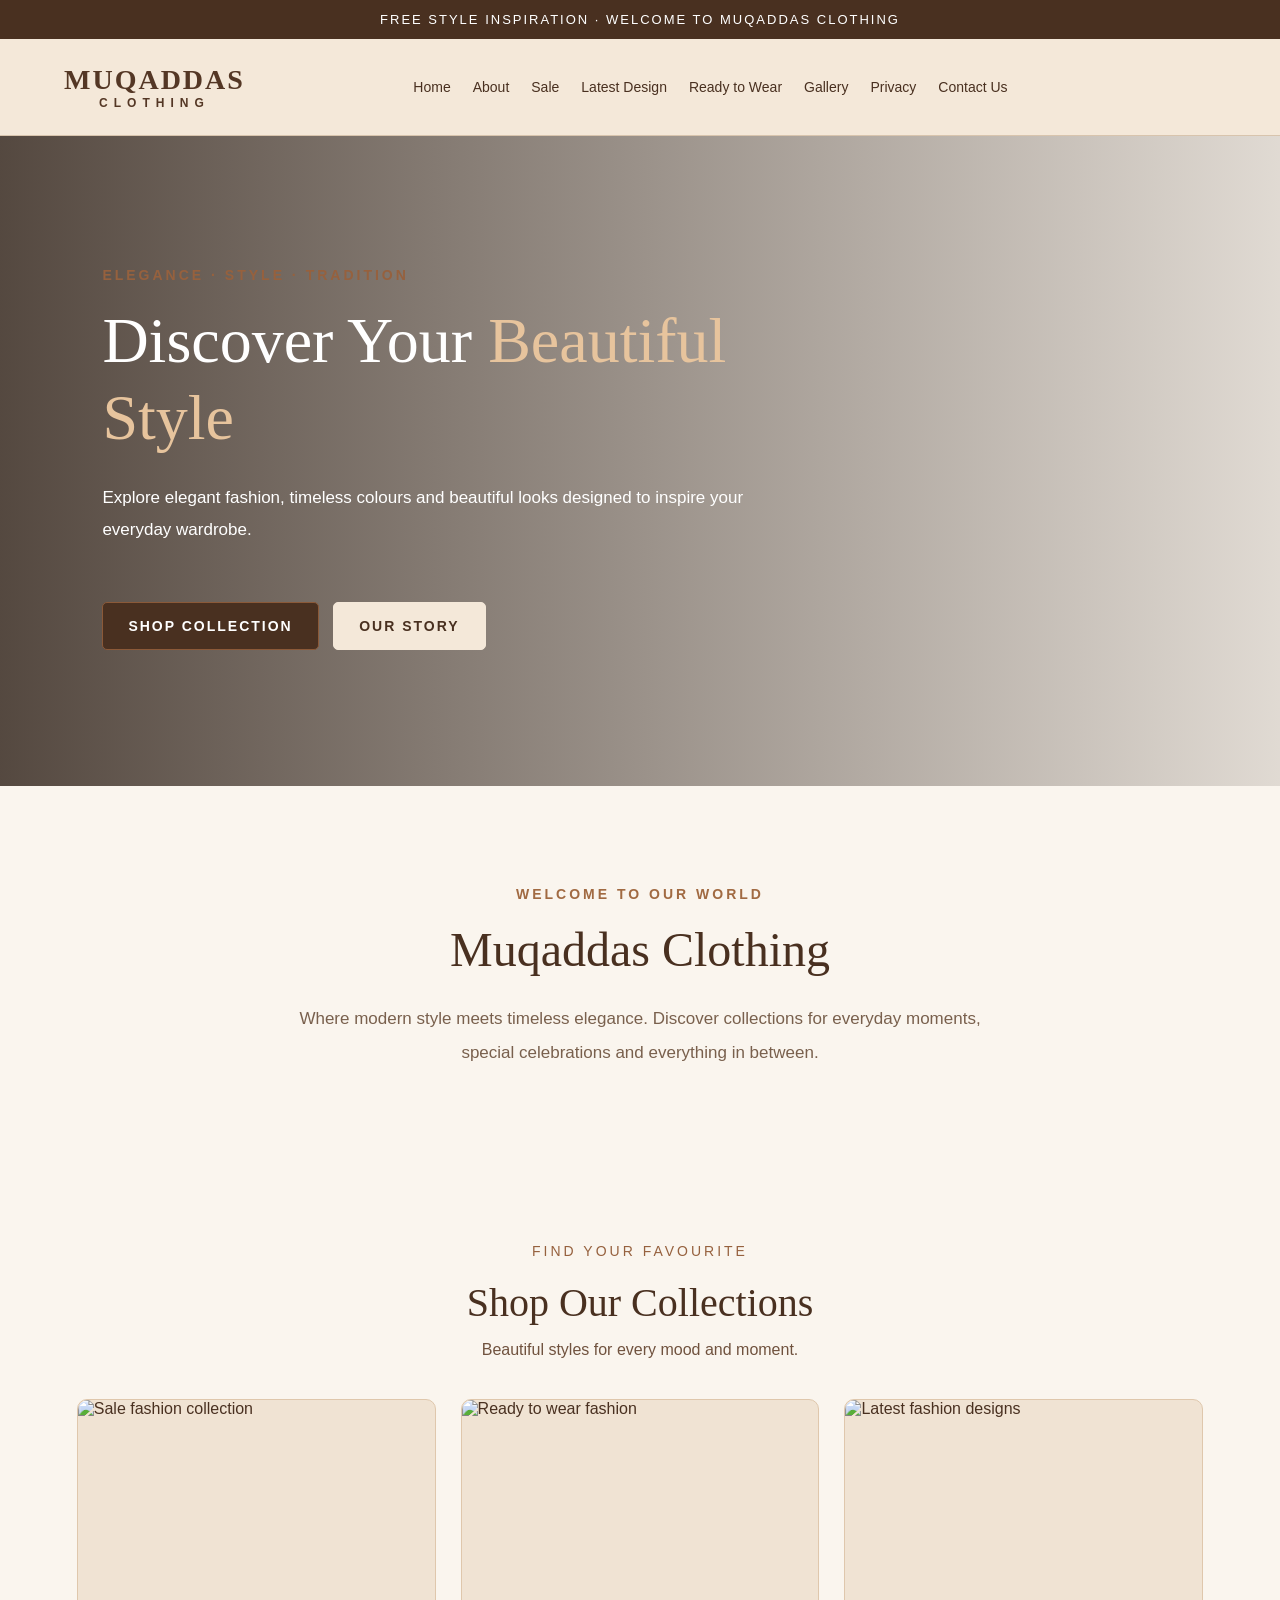
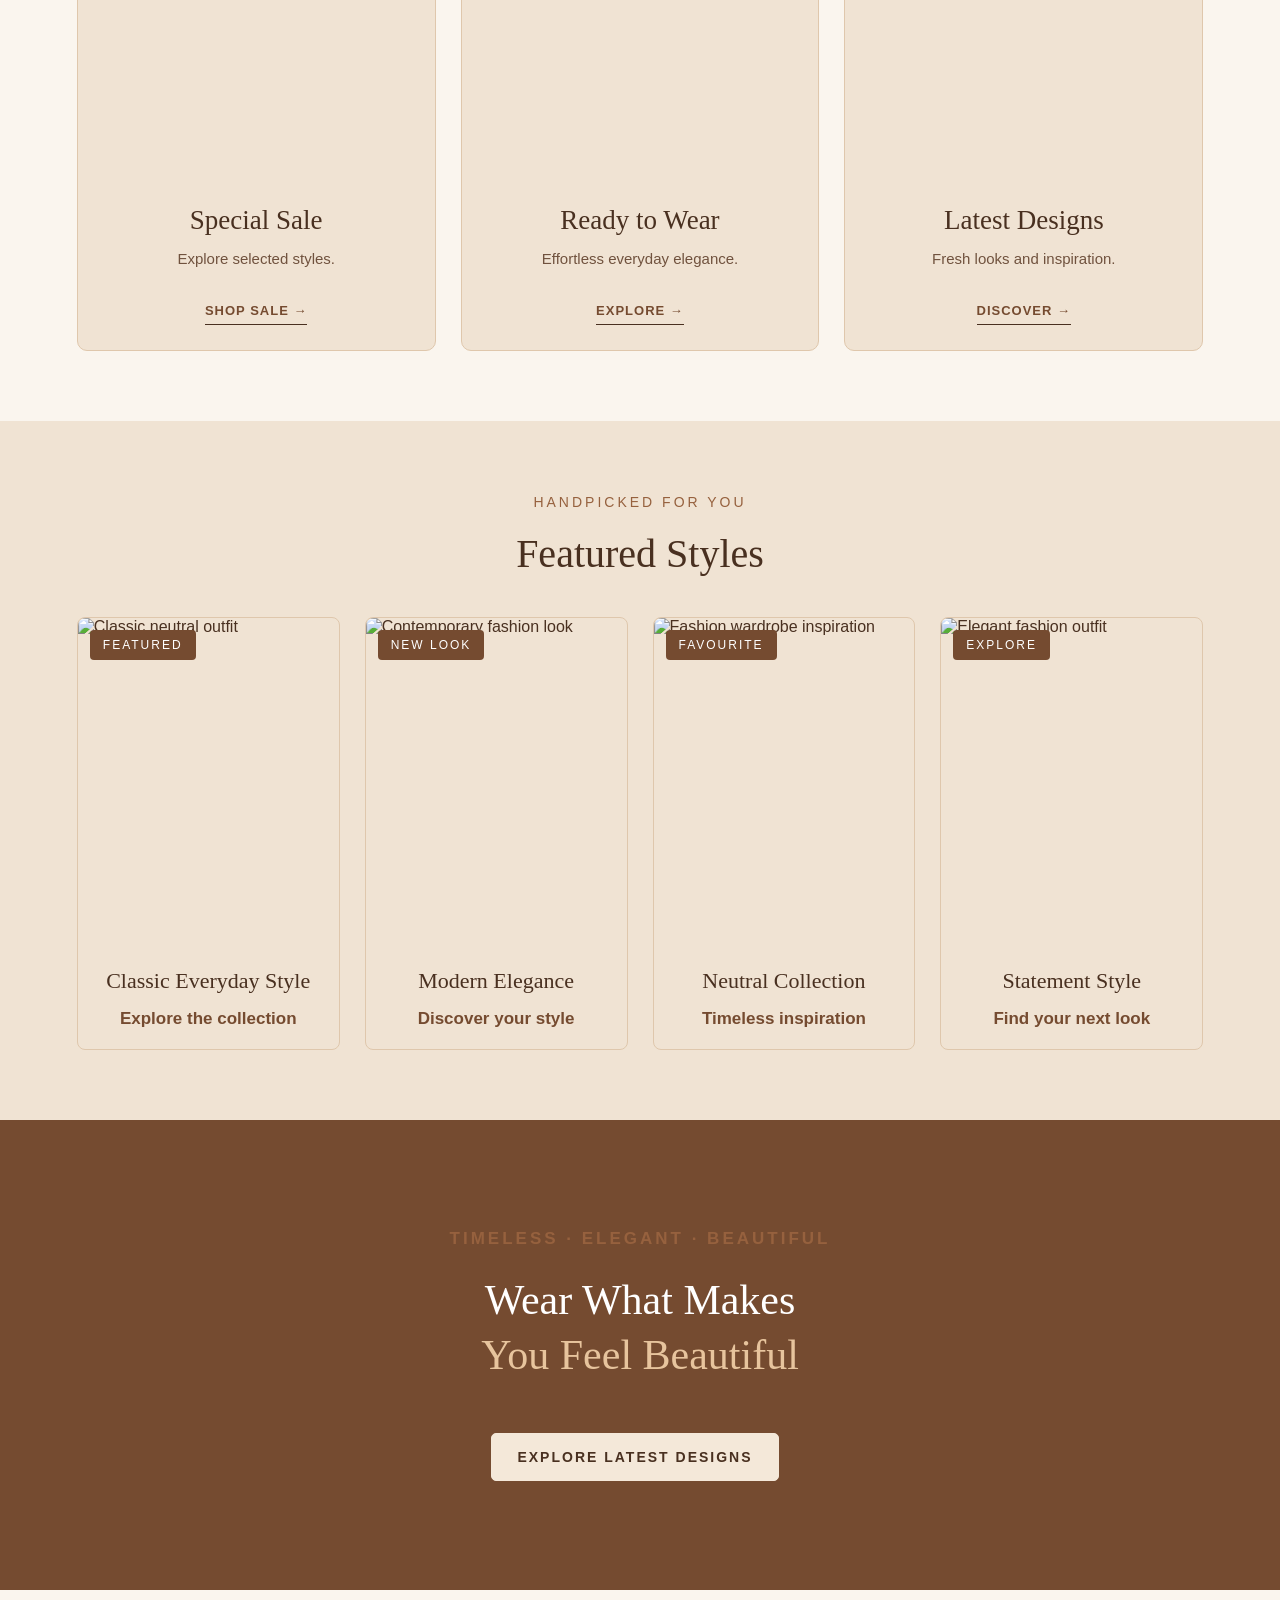
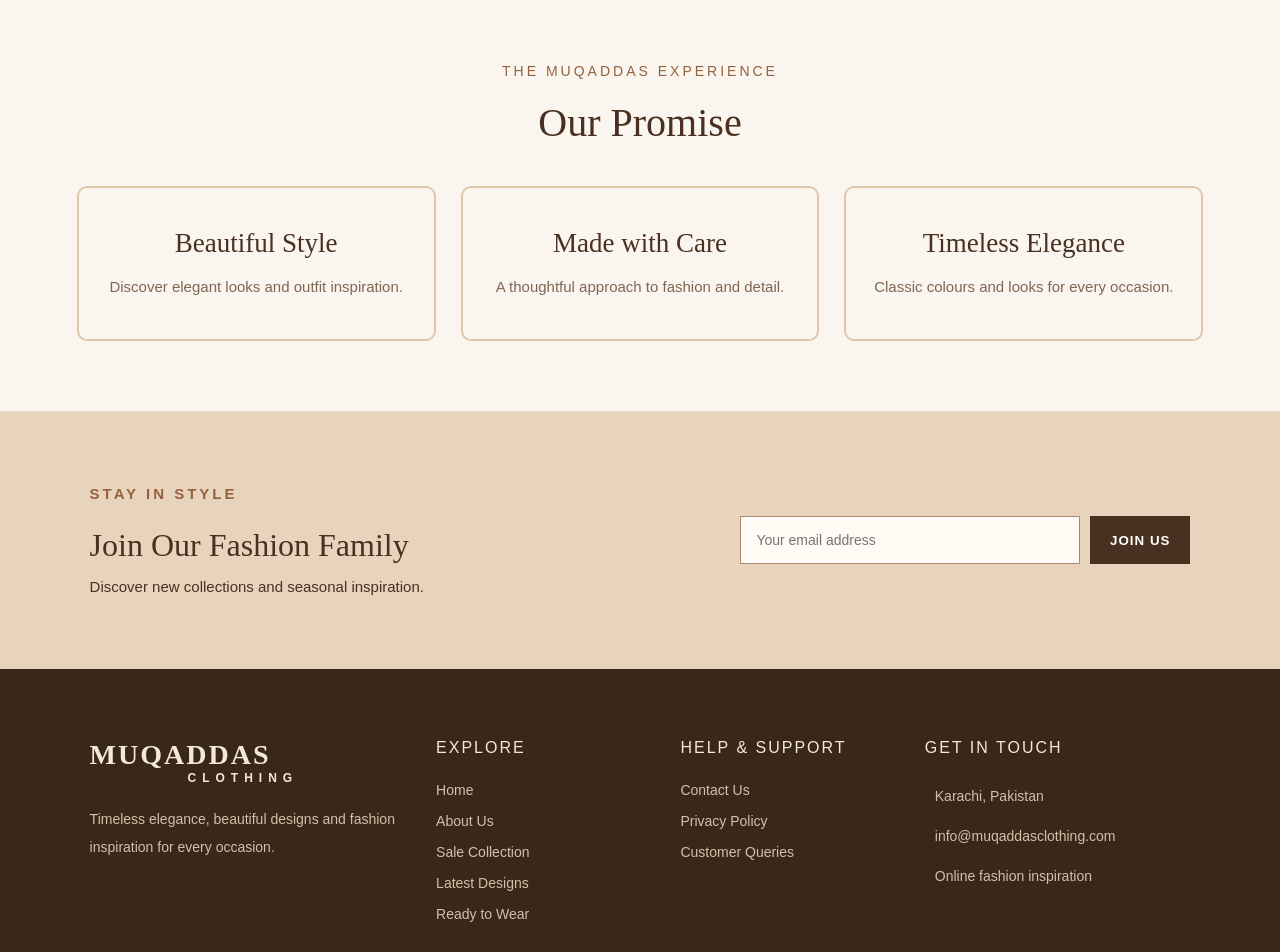
==== index.html @ f0108f7b "Add files via upload" ====
<!DOCTYPE html>
<html lang="en">

<head>
    <meta charset="UTF-8">
    <meta name="viewport" content="width=device-width, initial-scale=1.0">

    <title>Muqaddas Clothing | Home</title>
    <link rel="stylesheet" href="style.css">


</head>

<body>

    <!-- ANNOUNCEMENT -->

    <div class="announcement">
        FREE STYLE INSPIRATION · WELCOME TO MUQADDAS CLOTHING
    </div>


    <!-- HEADER -->

    <header>

        <div class="logo">
            <a href="index.html">
                MUQADDAS
                <span>CLOTHING</span>
            </a>
        </div>

        <nav>
            <ul>
                <li><a href="index.html">Home</a></li>
                <li><a href="about.html">About</a></li>
                <li><a href="sale.html">Sale</a></li>
                <li><a href="latest-design.html">Latest Design</a></li>
                <li><a href="ready-to-wear.html">Ready to Wear</a></li>
                <li><a href="gallery.html">Gallery</a></li>
                <li><a href="privacy.html">Privacy</a></li>
                <li><a href="contact.html">Contact Us</a></li>
            </ul>
        </nav>

        <div class="header-icons">

            <a href="latest-design.html" aria-label="Latest designs">
                <i class="fa-solid fa-magnifying-glass"></i>
            </a>

            <a href="sale.html" aria-label="Sale">
                <i class="fa-regular fa-heart"></i>
            </a>

            <a href="ready-to-wear.html" aria-label="Shop">
                <i class="fa-solid fa-bag-shopping"></i>
            </a>

        </div>

    </header>


    <!-- HERO SECTION -->

    <section class="hero">

        <div class="hero-content">

            <p class="eyebrow">
                ELEGANCE · STYLE · TRADITION
            </p>

            <h1>
                Discover Your
                <span>Beautiful Style</span>
            </h1>

            <p>
                Explore elegant fashion, timeless colours and
                beautiful looks designed to inspire your
                everyday wardrobe.
            </p>

            <a href="ready-to-wear.html" class="btn">
                SHOP COLLECTION
            </a>

            <a href="about.html" class="btn btn-light">
                OUR STORY
            </a>

        </div>

    </section>


    <!-- INTRODUCTION -->

    <section class="intro">

        <p class="eyebrow">
            WELCOME TO OUR WORLD
        </p>

        <h2>Muqaddas Clothing</h2>

        <p>
            Where modern style meets timeless elegance.
            Discover collections for everyday moments,
            special celebrations and everything in between.
        </p>

    </section>


    <!-- COLLECTIONS -->

    <section class="section">

        <div class="section-title">

            <p>FIND YOUR FAVOURITE</p>

            <h2>Shop Our Collections</h2>

            <span>
                Beautiful styles for every mood and moment.
            </span>

        </div>

        <div class="category-grid">

            <!-- SALE -->

            <div class="category-card">

                <img src="https://images.unsplash.com/photo-1483985988355-763728e1935b?auto=format&fit=crop&w=900&q=85"
                    alt="Sale fashion collection">

                <div class="category-info">

                    <h3>Special Sale</h3>

                    <p>Explore selected styles.</p>

                    <a href="sale.html">
                        SHOP SALE →
                    </a>

                </div>

            </div>


            <!-- READY TO WEAR -->

            <div class="category-card">

                <img src="https://images.unsplash.com/photo-1496747611176-843222e1e57c?auto=format&fit=crop&w=900&q=85"
                    alt="Ready to wear fashion">

                <div class="category-info">

                    <h3>Ready to Wear</h3>

                    <p>Effortless everyday elegance.</p>

                    <a href="ready-to-wear.html">
                        EXPLORE →
                    </a>

                </div>

            </div>


            <!-- LATEST DESIGNS -->

            <div class="category-card">

                <img src="https://images.unsplash.com/photo-1539109136881-3be0616acf4b?auto=format&fit=crop&w=900&q=85"
                    alt="Latest fashion designs">

                <div class="category-info">

                    <h3>Latest Designs</h3>

                    <p>Fresh looks and inspiration.</p>

                    <a href="latest-design.html">
                        DISCOVER →
                    </a>

                </div>

            </div>

        </div>

    </section>


    <!-- FEATURED STYLES -->

    <section class="section featured">

        <div class="section-title">

            <p>HANDPICKED FOR YOU</p>

            <h2>Featured Styles</h2>

        </div>

        <div class="products">

            <!-- PRODUCT 1 -->

            <div class="product-card">

                <div class="product-image">

                    <span class="badge">FEATURED</span>

                    <img src="https://images.unsplash.com/photo-1594633312681-425c7b97ccd1?auto=format&fit=crop&w=800&q=85"
                        alt="Classic neutral outfit">

                </div>

                <div class="product-info">

                    <h3>Classic Everyday Style</h3>

                    <p>Explore the collection</p>

                </div>

            </div>


            <!-- PRODUCT 2 -->

            <div class="product-card">

                <div class="product-image">

                    <span class="badge">NEW LOOK</span>

                    <img src="https://images.unsplash.com/photo-1485968579580-b6d095142e6e?auto=format&fit=crop&w=800&q=85"
                        alt="Contemporary fashion look">

                </div>

                <div class="product-info">

                    <h3>Modern Elegance</h3>

                    <p>Discover your style</p>

                </div>

            </div>


            <!-- PRODUCT 3 -->

            <div class="product-card">

                <div class="product-image">

                    <span class="badge">FAVOURITE</span>

                    <img src="https://images.unsplash.com/photo-1490481651871-ab68de25d43d?auto=format&fit=crop&w=800&q=85"
                        alt="Fashion wardrobe inspiration">

                </div>

                <div class="product-info">

                    <h3>Neutral Collection</h3>

                    <p>Timeless inspiration</p>

                </div>

            </div>


            <!-- PRODUCT 4 -->

            <div class="product-card">

                <div class="product-image">

                    <span class="badge">EXPLORE</span>

                    <img src="https://images.unsplash.com/photo-1509631179647-0177331693ae?auto=format&fit=crop&w=800&q=85"
                        alt="Elegant fashion outfit">

                </div>

                <div class="product-info">

                    <h3>Statement Style</h3>

                    <p>Find your next look</p>

                </div>

            </div>

        </div>

    </section>


    <!-- FASHION BANNER -->

    <section class="banner">

        <div>

            <p class="eyebrow">
                TIMELESS · ELEGANT · BEAUTIFUL
            </p>

            <h2>
                Wear What Makes
                <br>
                <span>You Feel Beautiful</span>
            </h2>

            <a href="latest-design.html" class="btn btn-light">
                EXPLORE LATEST DESIGNS
            </a>

        </div>

    </section>


    <!-- OUR PROMISE -->

    <section class="section">

        <div class="section-title">

            <p>THE MUQADDAS EXPERIENCE</p>

            <h2>Our Promise</h2>

        </div>

        <div class="values">

            <div class="value-card">

                <i class="fa-solid fa-shirt"></i>

                <h3>Beautiful Style</h3>

                <p>
                    Discover elegant looks and outfit inspiration.
                </p>

            </div>

            <div class="value-card">

                <i class="fa-solid fa-heart"></i>

                <h3>Made with Care</h3>

                <p>
                    A thoughtful approach to fashion and detail.
                </p>

            </div>

            <div class="value-card">

                <i class="fa-solid fa-gem"></i>

                <h3>Timeless Elegance</h3>

                <p>
                    Classic colours and looks for every occasion.
                </p>

            </div>

        </div>

    </section>


    <!-- NEWSLETTER -->

    <section class="newsletter">

        <div>

            <p class="eyebrow">STAY IN STYLE</p>

            <h2>Join Our Fashion Family</h2>

            <p>
                Discover new collections and seasonal inspiration.
            </p>

        </div>

        <form action="contact.html" method="get">

            <input type="email" name="email" placeholder="Your email address" aria-label="Your email address" required>

            <button type="submit">
                JOIN US
            </button>

        </form>

    </section>


    <!-- FOOTER -->

    <footer>

        <div class="footer-grid">

            <!-- BRAND INFORMATION -->

            <div>

                <div class="logo">

                    <a href="index.html">
                        MUQADDAS
                        <span>CLOTHING</span>
                    </a>

                </div>

                <p style="margin-top:20px;">

                    Timeless elegance, beautiful designs
                    and fashion inspiration for every occasion.

                </p>

                <div class="social-icons">

                    <a href="https://www.instagram.com/" aria-label="Instagram">

                        <i class="fa-brands fa-instagram"></i>

                    </a>

                    <a href="https://www.facebook.com/" aria-label="Facebook">

                        <i class="fa-brands fa-facebook-f"></i>

                    </a>

                    <a href="https://www.pinterest.com/" aria-label="Pinterest">

                        <i class="fa-brands fa-pinterest-p"></i>

                    </a>

                </div>

            </div>


            <!-- EXPLORE -->

            <div>

                <h3>EXPLORE</h3>

                <div class="footer-links">

                    <a href="index.html">Home</a>

                    <a href="about.html">About Us</a>

                    <a href="sale.html">Sale Collection</a>

                    <a href="latest-design.html">Latest Designs</a>

                    <a href="ready-to-wear.html">Ready to Wear</a>

                </div>

            </div>


            <!-- HELP -->

            <div>

                <h3>HELP & SUPPORT</h3>

                <div class="footer-links">

                    <a href="contact.html">Contact Us</a>

                    <a href="privacy.html">Privacy Policy</a>

                    <a href="contact.html">Customer Queries</a>

                </div>

            </div>


            <!-- CONTACT INFORMATION -->

            <div>

                <h3>GET IN TOUCH</h3>

                <p>
                    <i class="fa-solid fa-location-dot"></i>
                    Karachi, Pakistan
                </p>

                <p>
                    <i class="fa-solid fa-envelope"></i>
                    info@muqaddasclothing.com
                </p>

                <p>
                    <i class="fa-solid fa-clock"></i>
                    Online fashion inspiration
                </p>

            </div>

        </div>


    </footer>

</body>

</html>
---- style.css ----
* {
            margin: 0;
            padding: 0;
            box-sizing: border-box;
        }

        html {
            scroll-behavior: smooth;
        }

        body {
            font-family: 'Poppins', sans-serif;
            background-color: #faf5ee;
            color: #493020;
        }

        h1, h2, h3 {
            font-family: 'Playfair Display', serif;
        }

        a {
            text-decoration: none;
            color: inherit;
            transition: all 0.4s ease;
        }

        img {
            width: 100%;
            display: block;
        }

        /* =========================
           ANNOUNCEMENT BAR
        ========================= */

        .announcement {
            background-color: #493020;
            color: #fff4e8;
            text-align: center;
            padding: 12px;
            font-size: 13px;
            letter-spacing: 3px;
            animation: fadeIn 1.5s ease;
        }

        /* =========================
           HEADER
        ========================= */

        header {
            background-color: #f4e8d9;
            display: flex;
            justify-content: space-between;
            align-items: center;
            padding: 25px 5%;
            gap: 25px;
            border-bottom: 1px solid #d8c4ad;
        }

        .logo a {
            font-family: 'Playfair Display', serif;
            font-size: 28px;
            font-weight: 700;
            letter-spacing: 2px;
            color: #543725;
        }

        .logo span {
            display: block;
            font-family: 'Poppins', sans-serif;
            font-size: 12px;
            letter-spacing: 6px;
            text-align: center;
        }

        nav ul {
            display: flex;
            justify-content: center;
            align-items: center;
            gap: 22px;
            list-style: none;
            flex-wrap: wrap;
        }

        nav ul li a {
            font-size: 14px;
            font-weight: 500;
            position: relative;
            padding-bottom: 7px;
        }

        nav ul li a:hover {
            color: #b77b4b;
        }

        /* NAVBAR UNDERLINE HOVER */

        nav ul li a::after {
            content: "";
            position: absolute;
            width: 0;
            height: 2px;
            background: #a16a42;
            bottom: 0;
            left: 0;
            transition: width 0.4s ease;
        }

        nav ul li a:hover::after {
            width: 100%;
        }

        .header-icons {
            display: flex;
            gap: 20px;
            font-size: 21px;
        }

        .header-icons a:hover {
            color: #b77b4b;
            transform: translateY(-4px);
        }

        /* =========================
           HERO SECTION
        ========================= */

        .hero {
            min-height: 650px;

            background:
                linear-gradient(
                    90deg,
                    rgba(38, 24, 15, 0.78),
                    rgba(38, 24, 15, 0.12)
                ),
                url("https://images.unsplash.com/photo-1496747611176-843222e1e57c?auto=format&fit=crop&w=1800&q=90");

            background-size: cover;
            background-position: center;

            display: flex;
            align-items: center;
            padding: 80px 8%;
            color: white;
        }

        .hero-content {
            max-width: 680px;
            animation: slideUp 1.3s ease;
        }

        .eyebrow {
            letter-spacing: 4px;
            font-size: 13px;
            font-weight: 600;
            margin-bottom: 20px;
        }

        .hero h1 {
            font-size: clamp(42px, 5vw, 72px);
            line-height: 1.2;
            margin-bottom: 25px;
        }

        .hero h1 span {
            color: #e7c49d;
        }

        .hero-content > p:not(.eyebrow) {
            font-size: 17px;
            line-height: 1.9;
            margin-bottom: 35px;
        }

        /* =========================
           BUTTONS
        ========================= */

        .btn {
            display: inline-block;
            padding: 15px 30px;
            background: #8b5938;
            color: white;
            font-size: 13px;
            font-weight: 600;
            letter-spacing: 2px;
            margin: 5px 10px 5px 0;
            border: 1px solid #8b5938;
            transition: all 0.4s ease;
        }

        .btn:hover {
            background: #543725;
            border-color: #543725;
            transform: translateY(-5px);
            box-shadow: 0 8px 20px rgba(0,0,0,0.2);
        }

        .btn-light {
            background: #f4e8d9;
            color: #493020;
            border-color: #f4e8d9;
        }

        .btn-light:hover {
            background: white;
            color: #493020;
            border-color: white;
        }

        /* =========================
           INTRO SECTION
        ========================= */

        .intro {
            text-align: center;
            padding: 100px 20px;
            background: #faf5ee;
        }

        .intro .eyebrow {
            color: #a16a42;
        }

        .intro h2 {
            font-size: 48px;
            margin-bottom: 25px;
        }

        .intro > p:last-child {
            max-width: 720px;
            margin: auto;
            font-size: 17px;
            line-height: 2;
            color: #79604d;
        }

        /* =========================
           COMMON SECTIONS
        ========================= */

        .section {
            padding: 90px 7%;
        }

        .section-title {
            text-align: center;
            margin-bottom: 50px;
        }

        .section-title > p {
            font-size: 13px;
            letter-spacing: 4px;
            color: #a16a42;
            margin-bottom: 15px;
        }

        .section-title h2 {
            font-size: 46px;
            margin-bottom: 15px;
        }

        .section-title span {
            color: #806653;
            font-size: 16px;
        }

        /* =========================
           CATEGORY GRID
        ========================= */

        .category-grid {
            display: grid;
            grid-template-columns: repeat(3, 1fr);
            gap: 30px;
        }

        .category-card {
            background: #f0e3d3;
            transition: all 0.4s ease;
        }

        .category-card:hover {
            transform: translateY(-10px);
            box-shadow: 0 15px 30px rgba(73,48,32,0.15);
        }

        .category-card img {
            height: 390px;
            object-fit: cover;
            transition: all 0.5s ease;
        }

        .category-card:hover img {
            filter: brightness(0.85);
        }

        .category-info {
            text-align: center;
            padding: 30px 15px;
        }

        .category-info h3 {
            font-size: 29px;
            margin-bottom: 10px;
        }

        .category-info p {
            font-size: 15px;
            color: #806653;
            margin-bottom: 20px;
        }

        .category-info a {
            font-size: 13px;
            font-weight: 600;
            letter-spacing: 2px;
            border-bottom: 1px solid #493020;
            padding-bottom: 6px;
        }

        .category-info a:hover {
            color: #b77b4b;
            letter-spacing: 3px;
        }

        /* =========================
           FEATURED PRODUCTS
        ========================= */

        .featured {
            background-color: #f0e3d3;
        }

        .products {
            display: grid;
            grid-template-columns: repeat(4, 1fr);
            gap: 25px;
        }

        .product-card {
            background: #fffaf4;
            transition: all 0.4s ease;
        }

        .product-card:hover {
            transform: translateY(-8px);
            box-shadow: 0 12px 25px rgba(73,48,32,0.14);
        }

        .product-image {
            position: relative;
            overflow: hidden;
        }

        .product-image img {
            height: 350px;
            object-fit: cover;
            transition: transform 0.6s ease;
        }

        .product-card:hover img {
            transform: scale(1.08);
        }

        .badge {
            position: absolute;
            top: 15px;
            left: 15px;
            background: #543725;
            color: white;
            padding: 8px 13px;
            font-size: 10px;
            letter-spacing: 2px;
            z-index: 1;
        }

        .product-info {
            padding: 25px 15px;
            text-align: center;
        }

        .product-info h3 {
            font-size: 22px;
            margin-bottom: 10px;
        }

        .product-info p {
            color: #94745d;
            font-size: 14px;
        }

        /* =========================
           FASHION BANNER
        ========================= */

        .banner {
            min-height: 470px;

            background:
                linear-gradient(
                    rgba(40,25,15,0.55),
                    rgba(40,25,15,0.55)
                ),
                url("https://images.unsplash.com/photo-1483985988355-763728e1935b?auto=format&fit=crop&w=1800&q=85");

            background-position: center;
            background-size: cover;
            background-attachment: fixed;

            display: flex;
            justify-content: center;
            align-items: center;
            text-align: center;
            color: white;
            padding: 60px 20px;
        }

        .banner h2 {
            font-size: clamp(36px, 5vw, 58px);
            line-height: 1.3;
            margin-bottom: 30px;
        }

        .banner h2 span {
            color: #e7c49d;
        }

        /* =========================
           OUR PROMISE
        ========================= */

        .values {
            display: grid;
            grid-template-columns: repeat(3, 1fr);
            gap: 30px;
        }

        .value-card {
            text-align: center;
            background: #f4e8d9;
            padding: 50px 25px;
            border: 1px solid #e5d3bd;
            transition: all 0.4s ease;
        }

        .value-card:hover {
            background: #e8d4bc;
            transform: translateY(-8px);
        }

        .value-card i {
            font-size: 38px;
            color: #96613e;
            margin-bottom: 25px;
            transition: transform 0.4s ease;
        }

        .value-card:hover i {
            transform: scale(1.2);
        }

        .value-card h3 {
            font-size: 26px;
            margin-bottom: 15px;
        }

        .value-card p {
            font-size: 15px;
            color: #806653;
            line-height: 1.8;
        }

        /* =========================
           NEWSLETTER
        ========================= */

        .newsletter {
            background: #e8d4bc;
            padding: 70px 7%;

            display: flex;
            justify-content: space-between;
            align-items: center;
            gap: 40px;
        }

        .newsletter h2 {
            font-size: 39px;
            margin-bottom: 12px;
        }

        .newsletter p {
            font-size: 15px;
            line-height: 1.8;
        }

        .newsletter form {
            display: flex;
            width: 450px;
            max-width: 100%;
        }

        .newsletter input {
            flex: 1;
            min-width: 0;
            padding: 17px;
            border: 1px solid #c9ad91;
            outline: none;
            font-family: 'Poppins', sans-serif;
            font-size: 14px;
        }

        .newsletter input:focus {
            border-color: #8b5938;
        }

        .newsletter button {
            background: #543725;
            color: white;
            border: none;
            padding: 17px 25px;
            cursor: pointer;
            font-family: 'Poppins', sans-serif;
            font-weight: 600;
            letter-spacing: 1px;
            transition: all 0.4s ease;
        }

        .newsletter button:hover {
            background: #a16a42;
        }

        /* =========================
           FOOTER
        ========================= */

        footer {
            background: #392719;
            color: #f4e8d9;
            padding: 70px 7% 30px;
        }

        .footer-grid {
            display: grid;
            grid-template-columns: 1.5fr 1fr 1fr 1.3fr;
            gap: 40px;
        }

        footer .logo a {
            color: #f4e8d9;
        }

        footer h3 {
            font-family: 'Poppins', sans-serif;
            font-size: 16px;
            letter-spacing: 2px;
            margin-bottom: 25px;
        }

        footer p {
            color: #d4bfa9;
            font-size: 14px;
            line-height: 2;
            margin-bottom: 12px;
        }

        .footer-links {
            display: flex;
            flex-direction: column;
            gap: 15px;
        }

        .footer-links a {
            font-size: 14px;
            color: #d4bfa9;
        }

        .footer-links a:hover {
            color: white;
            padding-left: 7px;
        }

        .social-icons {
            display: flex;
            gap: 20px;
            margin-top: 25px;
        }

        .social-icons a {
            font-size: 23px;
        }

        .social-icons a:hover {
            color: #d6a87e;
            transform: translateY(-5px);
        }

        footer p i {
            margin-right: 10px;
            color: #d6a87e;
        }

        .copyright {
            text-align: center;
            border-top: 1px solid #6c503b;
            margin-top: 60px;
            padding-top: 25px;
            font-size: 13px;
            color: #d4bfa9;
            letter-spacing: 1px;
        }

        /* =========================
           ANIMATIONS
        ========================= */

        @keyframes fadeIn {
            from {
                opacity: 0;
            }

            to {
                opacity: 1;
            }
        }

        @keyframes slideUp {
            from {
                opacity: 0;
                transform: translateY(50px);
            }

            to {
                opacity: 1;
                transform: translateY(0);
            }
        }

        .intro {
            animation: fadeIn 1.5s ease;
        }

        .hero-content {
            animation: slideUp 1.3s ease;
        }

        /* =========================
           RESPONSIVE DESIGN
        ========================= */

        /* TABLET */

        @media (max-width: 1100px) {

            header {
                flex-direction: column;
                text-align: center;
            }

            nav ul {
                gap: 17px;
            }

            .category-grid {
                grid-template-columns: repeat(2, 1fr);
            }

            .products {
                grid-template-columns: repeat(2, 1fr);
            }

            .footer-grid {
                grid-template-columns: repeat(2, 1fr);
            }

            .newsletter {
                flex-direction: column;
                text-align: center;
            }

            .newsletter form {
                width: 100%;
                max-width: 550px;
            }

        }

        /* MOBILE */

        @media (max-width: 600px) {

            .announcement {
                font-size: 10px;
                letter-spacing: 1px;
            }

            header {
                padding: 20px 4%;
            }

            .logo a {
                font-size: 25px;
            }

            nav ul {
                gap: 12px;
            }

            nav ul li a {
                font-size: 12px;
            }

            .header-icons {
                font-size: 22px;
                gap: 25px;
            }

            .hero {
                min-height: 560px;
                padding: 60px 6%;
                background-position: center;
            }

            .hero h1 {
                font-size: 43px;
            }

            .hero-content > p:not(.eyebrow) {
                font-size: 15px;
            }

            .btn {
                padding: 13px 18px;
                font-size: 11px;
            }

            .intro {
                padding: 65px 6%;
            }

            .intro h2 {
                font-size: 36px;
            }

            .intro > p:last-child {
                font-size: 15px;
            }

            .section {
                padding: 65px 5%;
            }

            .section-title h2 {
                font-size: 35px;
            }

            .category-grid,
            .products,
            .values {
                grid-template-columns: 1fr;
            }

            .category-card img {
                height: 400px;
            }

            .product-image img {
                height: 420px;
            }

            .banner {
                background-attachment: scroll;
            }

            .banner h2 {
                font-size: 36px;
            }

            .newsletter {
                padding: 60px 5%;
            }

            .newsletter h2 {
                font-size: 32px;
            }

            .newsletter form {
                flex-direction: column;
                gap: 12px;
            }

            .newsletter input,
            .newsletter button {
                width: 100%;
            }

            .footer-grid {
                grid-template-columns: 1fr;
                gap: 35px;
            }

            footer {
                padding: 60px 6% 25px;
            }

        }

        /* ACCESSIBILITY */

        @media (prefers-reduced-motion: reduce) {

            *,
            *::before,
            *::after {
                animation: none !important;
                transition: none !important;
                scroll-behavior: auto !important;
            }

        }
        * {
            box-sizing: border-box;
        }

        body {
            margin: 0;
            padding: 0;
            background-color: #faf5ee;
            color: #493020;
            font-family: Arial, sans-serif;
        }

        h1,
        h2,
        h3 {
            font-family: Georgia, serif;
        }

        a {
            text-decoration: none;
            color: #493020;
            transition: 0.3s;
        }

        /* Announcement Bar */

        .announcement {
            background-color: #493020;
            color: white;
            text-align: center;
            padding: 12px;
            font-size: 13px;
            letter-spacing: 2px;
        }

        /* Header */

        header {
            background-color: #f4e8d9;
            padding: 25px 5%;
            display: flex;
            justify-content: space-between;
            align-items: center;
            gap: 25px;
            border-bottom: 1px solid #d8c4ad;
        }

        /* Logo */

        .logo a {
            font-family: Georgia, serif;
            font-size: 28px;
            font-weight: bold;
            color: #543725;
            letter-spacing: 2px;
        }

        .logo span {
            display: block;
            font-family: Arial, sans-serif;
            font-size: 12px;
            letter-spacing: 6px;
            text-align: center;
        }

        /* Navbar */

        nav ul {
            display: flex;
            justify-content: center;
            align-items: center;
            gap: 22px;
            list-style: none;
            padding: 0;
            flex-wrap: wrap;
        }

        nav ul li a {
            font-size: 14px;
            padding: 8px 0;
            color: #493020;
            transition: 0.3s;
        }

        nav ul li a:hover {
            color: #b77b4b;
            border-bottom: 2px solid #a16a42;
        }

        /* Header Icons */

        .header-icons {
            display: flex;
            gap: 20px;
            font-size: 21px;
        }

        .header-icons a:hover {
            color: #b77b4b;
        }

        /* About Page Hero */

        .page-hero {
            background-color: #e8d4bc;
            text-align: center;
            padding: 70px 20px;
        }

        .page-hero h1 {
            font-size: 50px;
            margin: 15px;
        }

        .page-hero p {
            font-size: 18px;
        }

        .eyebrow {
            color: #96613e;
            font-size: 14px;
            letter-spacing: 3px;
            font-weight: bold;
        }

        /* About Section */

        .section {
            padding: 70px 6%;
        }

        .split {
            display: flex;
            align-items: center;
            gap: 45px;
        }

        .split img {
            width: 45%;
            height: 450px;
            border-radius: 12px;
            border: 3px solid #d6b89b;
            object-fit: cover;
        }

        .split div {
            width: 50%;
        }

        .split h2 {
            font-size: 38px;
            margin-bottom: 20px;
        }

        .split p {
            font-size: 16px;
            line-height: 1.8;
            color: #70523e;
        }

        /* Buttons */

        .btn {
            display: inline-block;
            background-color: #754b30;
            color: white;
            padding: 15px 25px;
            margin-top: 20px;
            border-radius: 5px;
            font-size: 14px;
            transition: 0.3s;
        }

        .btn:hover {
            background-color: #b77b4b;
            color: white;
        }

        /* Section Title */

        .section-title {
            text-align: center;
            margin-bottom: 40px;
        }

        .section-title p {
            color: #96613e;
            letter-spacing: 3px;
            font-size: 14px;
        }

        .section-title h2 {
            font-size: 40px;
        }

        /* Our Values */

        .values {
            display: grid;
            grid-template-columns: repeat(3, 1fr);
            gap: 25px;
        }

        .value-card {
            background-color: #faf5ee;
            padding: 40px 20px;
            text-align: center;
            border: 2px solid #dfc7ac;
            border-radius: 10px;
            transition: 0.3s;
        }

        .value-card:hover {
            background-color: #e3c8aa;
            transform: translateY(-5px);
        }

        .value-card i {
            font-size: 35px;
            color: #96613e;
        }

        .value-card h3 {
            font-size: 27px;
        }

        .value-card p {
            font-size: 15px;
            line-height: 1.7;
        }

        /* Banner */

        .banner {
            background-color: #754b30;
            text-align: center;
            padding: 80px 20px;
            color: white;
        }

        .banner h2 {
            font-size: 42px;
        }

        .btn-light {
            background-color: #f4e8d9;
            color: #493020;
        }

        .btn-light:hover {
            background-color: white;
            color: #493020;
        }

        /* Newsletter */

        .newsletter {
            background-color: #e8d4bc;
            padding: 70px 7%;
            display: flex;
            justify-content: space-between;
            align-items: center;
            gap: 30px;
        }

        .newsletter h2 {
            font-size: 32px;
        }

        .newsletter p {
            line-height: 1.7;
        }

        .newsletter form {
            display: flex;
            gap: 10px;
        }

        .newsletter input {
            padding: 15px;
            width: 230px;
            border: 1px solid #a9896b;
            font-size: 14px;
        }

        .newsletter button {
            background-color: #493020;
            color: white;
            border: none;
            padding: 15px 20px;
            cursor: pointer;
            transition: 0.3s;
        }

        .newsletter button:hover {
            background-color: #a16a42;
        }

        /* Footer */

        footer {
            background-color: #392719;
            color: #f4e8d9;
            padding: 70px 7% 30px;
        }

        .footer-grid {
            display: grid;
            grid-template-columns: 1.5fr 1fr 1fr 1.3fr;
            gap: 40px;
        }

        footer .logo a {
            color: #f4e8d9;
        }

        footer h3 {
            font-family: Arial, sans-serif;
            font-size: 16px;
            letter-spacing: 2px;
            margin-bottom: 25px;
        }

        footer p {
            font-size: 14px;
            line-height: 2;
            color: #d4bfa9;
            margin-bottom: 12px;
        }

        /* Footer Links */

        .footer-links {
            display: flex;
            flex-direction: column;
            gap: 15px;
        }

        .footer-links a {
            color: #d4bfa9;
            font-size: 14px;
        }

        .footer-links a:hover {
            color: white;
            padding-left: 7px;
        }

        /* Social Icons */

        .social-icons {
            display: flex;
            gap: 20px;
            margin-top: 25px;
        }

        .social-icons a {
            color: #f4e8d9;
            font-size: 23px;
        }

        .social-icons a:hover {
            color: #d6a87e;
        }

        /* Contact Icons */

        footer p i {
            margin-right: 10px;
            color: #d6a87e;
        }

        /* Copyright */

        .copyright {
            text-align: center;
            border-top: 1px solid #6c503b;
            margin-top: 60px;
            padding-top: 25px;
            font-size: 13px;
            color: #d4bfa9;
            letter-spacing: 1px;
        }

        /* Media Query For Tablet */

        @media (max-width: 1100px) {

            header {
                flex-direction: column;
                text-align: center;
            }

            nav ul {
                gap: 17px;
            }

            .footer-grid {
                grid-template-columns: repeat(2, 1fr);
            }

            .newsletter {
                flex-direction: column;
                text-align: center;
            }

            .values {
                grid-template-columns: repeat(2, 1fr);
            }

            .split {
                gap: 25px;
            }

        }

        /* Media Query For Mobile */

        @media (max-width: 600px) {

            .announcement {
                font-size: 11px;
                letter-spacing: 1px;
            }

            header {
                padding: 20px 4%;
            }

            .logo a {
                font-size: 25px;
            }

            nav ul {
                gap: 12px;
            }

            nav ul li a {
                font-size: 12px;
            }

            .header-icons {
                font-size: 22px;
            }

            .page-hero {
                padding: 55px 15px;
            }

            .page-hero h1 {
                font-size: 36px;
            }

            .section {
                padding: 50px 5%;
            }

            .split {
                flex-direction: column;
            }

            .split img {
                width: 100%;
                height: auto;
            }

            .split div {
                width: 100%;
            }

            .split h2 {
                font-size: 30px;
            }

            .section-title h2 {
                font-size: 32px;
            }

            .values {
                grid-template-columns: 1fr;
            }

            .banner {
                padding: 60px 15px;
            }

            .banner h2 {
                font-size: 32px;
            }

            .newsletter {
                padding: 40px 5%;
            }

            .newsletter h2 {
                font-size: 28px;
            }

            .newsletter form {
                flex-direction: column;
                width: 100%;
            }

            .newsletter input {
                width: 100%;
            }

            .newsletter button {
                width: 100%;
            }

            .footer-grid {
                grid-template-columns: 1fr;
                gap: 30px;
            }

            footer {
                padding: 50px 6% 25px;
            }

        }
        * {
            margin: 0;
            padding: 0;
            box-sizing: border-box;
        }

        body {
            background-color: #faf5ee;
            color: #493020;
            font-family: 'DM Sans', Arial, sans-serif;
        }

        h1, h2, h3 {
            font-family: 'Playfair Display', Georgia, serif;
            font-weight: 500;
        }

        a {
            text-decoration: none;
            color: #493020;
            transition: 0.3s;
        }

        /* Announcement */

        .announcement {
            background-color: #493020;
            color: white;
            text-align: center;
            padding: 12px;
            font-size: 12px;
            letter-spacing: 3px;
        }

        /* Header */

        header {
            background-color: #f4e8d9;
            padding: 25px 5%;
            display: flex;
            justify-content: space-between;
            align-items: center;
            gap: 25px;
            border-bottom: 1px solid #d8c4ad;
        }

        /* Logo */

        .logo a {
            font-family: Georgia, serif;
            font-size: 28px;
            font-weight: bold;
            color: #543725;
            letter-spacing: 2px;
        }

        .logo span {
            display: block;
            font-family: Arial, sans-serif;
            font-size: 12px;
            letter-spacing: 6px;
            text-align: center;
        }

        /* Navbar */

        nav ul {
            display: flex;
            justify-content: center;
            align-items: center;
            gap: 22px;
            list-style: none;
            flex-wrap: wrap;
        }

        nav ul li a {
            font-size: 14px;
            padding: 8px 0;
        }

        nav ul li a:hover,
        nav ul li a.active {
            color: #a16a42;
            border-bottom: 2px solid #a16a42;
        }

        /* Header Icons */

        .header-icons {
            display: flex;
            gap: 20px;
            font-size: 21px;
        }

        .header-icons a:hover {
            color: #b77b4b;
        }

        /* Hero Section */

        .page-hero {
            min-height: 340px;
            background:
                linear-gradient(
                    rgba(244, 232, 217, 0.72),
                    rgba(232, 212, 188, 0.72)
                ),
                url("https://images.unsplash.com/photo-1490481651871-ab68de25d43d?auto=format&fit=crop&w=1800&q=85");

            background-position: center;
            background-size: cover;
            display: flex;
            flex-direction: column;
            align-items: center;
            justify-content: center;
            text-align: center;
            padding: 60px 20px;
        }

        .eyebrow {
            color: #754b30;
            font-size: 13px;
            letter-spacing: 3px;
            font-weight: bold;
        }

        .page-hero h1 {
            font-size: 62px;
            margin: 12px 0;
            animation: fadeUp 1.3s ease;
        }

        .page-hero p:last-child {
            font-size: 17px;
            line-height: 1.7;
            animation: fadeUp 1.7s ease;
        }

        /* Main Section */

        .section {
            padding: 75px 6%;
        }

        .section-title {
            text-align: center;
            margin-bottom: 45px;
        }

        .section-title h2 {
            font-size: 42px;
            margin-top: 12px;
        }

        /* Contact Cards */

        .contact-grid {
            display: grid;
            grid-template-columns: repeat(3, 1fr);
            gap: 25px;
            margin-bottom: 65px;
        }

        .contact-card {
            background-color: #f5e9dc;
            border: 1px solid #dfc7ac;
            border-radius: 12px;
            text-align: center;
            padding: 35px 22px;
            min-height: 260px;
            transition: 0.4s;
        }

        .contact-card:hover {
            background-color: #e8d4bc;
            transform: translateY(-8px);
            box-shadow: 0 12px 25px rgba(73, 48, 32, 0.12);
        }

        .icon-circle {
            background-color: #754b30;
            color: white;
            width: 65px;
            height: 65px;
            border-radius: 50%;
            display: flex;
            justify-content: center;
            align-items: center;
            margin: 0 auto 22px;
            font-size: 25px;
        }

        .contact-card h3 {
            font-size: 25px;
            margin-bottom: 12px;
        }

        .contact-card p {
            font-size: 15px;
            color: #70523e;
            line-height: 1.7;
            overflow-wrap: anywhere;
        }

        .contact-card a {
            display: inline-block;
            margin-top: 18px;
            font-size: 13px;
            font-weight: bold;
            letter-spacing: 1px;
            color: #96613e;
        }

        .contact-card a:hover {
            color: #493020;
        }

        /* Contact Form Section */

        .contact-layout {
            display: grid;
            grid-template-columns: 0.85fr 1.6fr;
            gap: 30px;
            align-items: stretch;
        }

        /* Left Decorative Image */

        .contact-image {
            min-height: 570px;
            border-radius: 12px 90px 12px 12px;
            background:
                linear-gradient(
                    rgba(73, 48, 32, 0.08),
                    rgba(73, 48, 32, 0.30)
                ),
                url("https://images.unsplash.com/photo-1496747611176-843222e1e57c?auto=format&fit=crop&w=1000&q=85");

            background-size: cover;
            background-position: center;
            display: flex;
            align-items: center;
            justify-content: center;
            padding: 30px;
            text-align: center;
        }

        .image-text {
            background-color: rgba(250, 245, 238, 0.88);
            padding: 30px 22px;
            border-radius: 10px;
            color: #493020;
        }

        .image-text h2 {
            font-size: 38px;
            line-height: 1.4;
        }

        .image-text i {
            margin-top: 20px;
            color: #96613e;
            font-size: 22px;
        }

        /* Form Box */

        .form-section {
            background-color: #fffaf4;
            border: 1px solid #dfc7ac;
            border-radius: 12px;
            padding: 40px;
        }

        .form-section h2 {
            font-size: 35px;
            margin-bottom: 12px;
        }

        .form-section > p {
            color: #70523e;
            font-size: 15px;
            line-height: 1.7;
            margin-bottom: 30px;
        }

        /* Form Grid */

        .form-grid {
            display: grid;
            grid-template-columns: repeat(2, 1fr);
            gap: 18px;
        }

        .form-grid .full-width {
            grid-column: 1 / -1;
        }

        .form-field {
            display: flex;
            flex-direction: column;
            gap: 9px;
        }

        .form-field label {
            font-size: 13px;
            font-weight: bold;
            color: #754b30;
        }

        .form-grid input,
        .form-grid select,
        .form-grid textarea {
            width: 100%;
            padding: 16px;
            border: 1px solid #dfc7ac;
            background-color: #faf5ee;
            border-radius: 5px;
            font-family: inherit;
            font-size: 14px;
            color: #493020;
            outline: none;
            transition: 0.3s;
        }

        .form-grid input:focus,
        .form-grid select:focus,
        .form-grid textarea:focus {
            border-color: #96613e;
            background-color: white;
            box-shadow: 0 0 0 3px rgba(150, 97, 62, 0.10);
        }

        .form-grid textarea {
            height: 155px;
            resize: vertical;
        }

        .form-grid button {
            grid-column: 1 / -1;
            background-color: #493020;
            color: white;
            border: none;
            border-radius: 5px;
            padding: 17px;
            font-size: 14px;
            font-weight: bold;
            letter-spacing: 2px;
            cursor: pointer;
            transition: 0.3s;
        }

        .form-grid button:hover {
            background-color: #96613e;
            transform: translateY(-3px);
        }

        .form-grid button i {
            margin-left: 10px;
        }

        /* Newsletter */

        .newsletter {
            background-color: #e8d4bc;
            padding: 70px 7%;
            display: flex;
            justify-content: space-between;
            align-items: center;
            gap: 30px;
        }

        .newsletter h2 {
            font-size: 32px;
            margin: 10px 0;
        }

        .newsletter p {
            line-height: 1.7;
        }

        .newsletter form {
            display: flex;
            gap: 10px;
        }

        .newsletter input {
            padding: 15px;
            width: 230px;
            border: 1px solid #a9896b;
            font-size: 14px;
            background-color: #fffaf4;
        }

        .newsletter button {
            background-color: #493020;
            color: white;
            border: none;
            padding: 15px 20px;
            cursor: pointer;
            transition: 0.3s;
        }

        .newsletter button:hover {
            background-color: #a16a42;
        }

        /* Footer */

        footer {
            background-color: #392719;
            color: #f4e8d9;
            padding: 70px 7% 30px;
        }

        .footer-grid {
            display: grid;
            grid-template-columns: 1.5fr 1fr 1fr 1.3fr;
            gap: 40px;
        }

        footer .logo a {
            color: #f4e8d9;
        }

        footer h3 {
            font-family: Arial, sans-serif;
            font-size: 16px;
            letter-spacing: 2px;
            margin-bottom: 25px;
        }

        footer p {
            font-size: 14px;
            line-height: 2;
            color: #d4bfa9;
            margin-bottom: 12px;
            overflow-wrap: anywhere;
        }

        /* Footer Links */

        .footer-links {
            display: flex;
            flex-direction: column;
            gap: 15px;
        }

        .footer-links a {
            color: #d4bfa9;
            font-size: 14px;
        }

        .footer-links a:hover {
            color: white;
            padding-left: 7px;
        }

        /* Social Icons */

        .social-icons {
            display: flex;
            gap: 20px;
            margin-top: 25px;
        }

        .social-icons a {
            color: #f4e8d9;
            font-size: 23px;
        }

        .social-icons a:hover {
            color: #d6a87e;
        }

        /* Contact Icons */

        footer p i {
            margin-right: 10px;
            color: #d6a87e;
        }

        /* Copyright */

        .copyright {
            text-align: center;
            border-top: 1px solid #6c503b;
            margin-top: 60px;
            padding-top: 25px;
            font-size: 13px;
            color: #d4bfa9;
            letter-spacing: 1px;
        }

        /* Animation */

        @keyframes fadeUp {

            from {
                opacity: 0;
                transform: translateY(25px);
            }

            to {
                opacity: 1;
                transform: translateY(0);
            }

        }

        /* Tablet Media Query */

        @media (max-width: 1100px) {

            header {
                flex-direction: column;
                text-align: center;
            }

            nav ul {
                gap: 17px;
            }

            .contact-layout {
                grid-template-columns: 1fr 1.5fr;
            }

            .footer-grid {
                grid-template-columns: repeat(2, 1fr);
            }

            .newsletter {
                flex-direction: column;
                text-align: center;
            }

        }

        /* Mobile Media Query */

        @media (max-width: 700px) {

            .announcement {
                font-size: 10px;
                letter-spacing: 1px;
                line-height: 1.7;
            }

            header {
                padding: 20px 4%;
            }

            .logo a {
                font-size: 25px;
            }

            nav ul {
                gap: 12px;
            }

            nav ul li a {
                font-size: 12px;
            }

            .header-icons {
                font-size: 22px;
            }

            .page-hero {
                min-height: 270px;
                padding: 50px 15px;
            }

            .page-hero h1 {
                font-size: 42px;
            }

            .section {
                padding: 50px 5%;
            }

            .section-title h2 {
                font-size: 32px;
            }

            .contact-grid {
                grid-template-columns: 1fr;
                gap: 20px;
                margin-bottom: 45px;
            }

            .contact-card {
                min-height: auto;
            }

            .contact-layout {
                grid-template-columns: 1fr;
            }

            .contact-image {
                min-height: 350px;
            }

            .form-section {
                padding: 25px 20px;
            }

            .form-section h2 {
                font-size: 29px;
            }

            .form-grid {
                grid-template-columns: 1fr;
            }

            .newsletter {
                padding: 40px 5%;
            }

            .newsletter h2 {
                font-size: 28px;
            }

            .newsletter form {
                flex-direction: column;
                width: 100%;
            }

            .newsletter input,
            .newsletter button {
                width: 100%;
            }

            .footer-grid {
                grid-template-columns: 1fr;
                gap: 30px;
            }

            footer {
                padding: 50px 6% 25px;
            }

        }

        /* Reduced Motion */

        @media (prefers-reduced-motion: reduce) {

            *,
            *::before,
            *::after {
                animation: none !important;
                transition: none !important;
            }

        }
* {
            box-sizing: border-box;
        }

        body {
            margin: 0;
            padding: 0;
            background-color: #faf5ee;
            color: #493020;
            font-family: Arial, sans-serif;
        }

        h1, h2, h3 {
            font-family: Georgia, serif;
        }

        a {
            text-decoration: none;
            color: #493020;
            transition: 0.3s;
        }

        /* Announcement Bar */

        .announcement {
            background-color: #493020;
            color: white;
            text-align: center;
            padding: 12px;
            font-size: 13px;
            letter-spacing: 2px;
        }

        /* Header */

        header {
            background-color: #f4e8d9;
            padding: 25px 5%;
            display: flex;
            justify-content: space-between;
            align-items: center;
            gap: 25px;
            border-bottom: 1px solid #d8c4ad;
        }

        /* Logo */

        .logo a {
            font-family: Georgia, serif;
            font-size: 28px;
            font-weight: bold;
            color: #543725;
            letter-spacing: 2px;
        }

        .logo span {
            display: block;
            font-family: Arial, sans-serif;
            font-size: 12px;
            letter-spacing: 6px;
            text-align: center;
        }

        /* Navbar */

        nav ul {
            display: flex;
            justify-content: center;
            align-items: center;
            gap: 22px;
            list-style: none;
            padding: 0;
            flex-wrap: wrap;
        }

        nav ul li a {
            font-size: 14px;
            padding: 8px 0;
            color: #493020;
        }

        nav ul li a:hover {
            color: #b77b4b;
            border-bottom: 2px solid #a16a42;
        }

        /* Header Icons */

        .header-icons {
            display: flex;
            gap: 20px;
            font-size: 21px;
        }

        .header-icons a:hover {
            color: #b77b4b;
        }

        /* Page Hero */

        .page-hero {
            background-color: #e8d4bc;
            text-align: center;
            padding: 70px 20px;
            animation: fade 2s;
        }

        .page-hero h1 {
            font-size: 50px;
            margin: 15px;
        }

        .page-hero p {
            font-size: 18px;
        }

        .eyebrow {
            color: #96613e;
            font-size: 14px;
            letter-spacing: 3px;
            font-weight: bold;
        }

        /* Section */

        .section {
            padding: 70px 6%;
        }

        .section-title {
            text-align: center;
            margin-bottom: 40px;
        }

        .section-title p {
            color: #96613e;
            letter-spacing: 3px;
            font-size: 14px;
        }

        .section-title h2 {
            font-size: 40px;
            margin-bottom: 15px;
        }

        .section-title span {
            color: #70523e;
            font-size: 16px;
        }

        /* Products Grid */

        .products {
            display: grid;
            grid-template-columns: repeat(4, 1fr);
            gap: 25px;
        }

        .product-card {
            background-color: #f0e3d3;
            border: 1px solid #dfc7ac;
            border-radius: 8px;
            transition: 0.3s;
        }

        .product-card:hover {
            background-color: #e8d4bc;
            transform: translateY(-5px);
        }

        /* Product Images */

        .product-image {
            position: relative;
        }

        .product-image img {
            width: 100%;
            height: 330px;
            object-fit: cover;
            border-radius: 8px 8px 0 0;
        }

        /* New Badge */

        .badge {
            position: absolute;
            top: 12px;
            left: 12px;
            background-color: #754b30;
            color: white;
            padding: 8px 13px;
            font-size: 12px;
            border-radius: 4px;
        }

        /* Product Information */

        .product-info {
            text-align: center;
            padding: 20px 12px;
        }

        .product-info h3 {
            font-size: 22px;
            margin-bottom: 15px;
        }

        .product-info p {
            font-size: 15px;
            color: #754b30;
        }

        /* Ready To Wear Banner */

        .style-banner {
            background-color: #cfb09d;
            text-align: center;
            padding: 70px 20px;
        }

        .style-banner h2 {
            font-size: 38px;
            margin: 15px 0;
        }

        .style-banner p {
            font-size: 17px;
            line-height: 1.7;
        }

        /* Button */

        .btn {
            display: inline-block;
            background-color: #754b30;
            color: white;
            padding: 15px 25px;
            margin-top: 20px;
            border-radius: 5px;
            font-size: 14px;
            transition: 0.3s;
        }

        .btn:hover {
            background-color: #b77b4b;
            color: white;
        }

        /* Newsletter */

        .newsletter {
            background-color: #e8d4bc;
            padding: 70px 7%;
            display: flex;
            justify-content: space-between;
            align-items: center;
            gap: 30px;
        }

        .newsletter h2 {
            font-size: 32px;
        }

        .newsletter p {
            line-height: 1.7;
        }

        .newsletter form {
            display: flex;
            gap: 10px;
        }

        .newsletter input {
            padding: 15px;
            width: 230px;
            border: 1px solid #a9896b;
            font-size: 14px;
        }

        .newsletter button {
            background-color: #493020;
            color: white;
            border: none;
            padding: 15px 20px;
            cursor: pointer;
            transition: 0.3s;
        }

        .newsletter button:hover {
            background-color: #a16a42;
        }

        /* Footer */

        footer {
            background-color: #392719;
            color: #f4e8d9;
            padding: 70px 7% 30px;
        }

        .footer-grid {
            display: grid;
            grid-template-columns: 1.5fr 1fr 1fr 1.3fr;
            gap: 40px;
        }

        footer .logo a {
            color: #f4e8d9;
        }

        footer h3 {
            font-family: Arial, sans-serif;
            font-size: 16px;
            letter-spacing: 2px;
            margin-bottom: 25px;
        }

        footer p {
            font-size: 14px;
            line-height: 2;
            color: #d4bfa9;
            margin-bottom: 12px;
        }

        /* Footer Links */

        .footer-links {
            display: flex;
            flex-direction: column;
            gap: 15px;
        }

        .footer-links a {
            color: #d4bfa9;
            font-size: 14px;
        }

        .footer-links a:hover {
            color: white;
            padding-left: 7px;
        }

        /* Social Icons */

        .social-icons {
            display: flex;
            gap: 20px;
            margin-top: 25px;
        }

        .social-icons a {
            color: #f4e8d9;
            font-size: 23px;
        }

        .social-icons a:hover {
            color: #d6a87e;
        }

        /* Contact Icons */

        footer p i {
            margin-right: 10px;
            color: #d6a87e;
        }

        /* Copyright */

        .copyright {
            text-align: center;
            border-top: 1px solid #6c503b;
            margin-top: 60px;
            padding-top: 25px;
            font-size: 13px;
            color: #d4bfa9;
            letter-spacing: 1px;
        }

        /* Simple Animation */

        @keyframes fade {

            from {
                opacity: 0;
            }

            to {
                opacity: 1;
            }

        }

        /* Tablet Media Query */

        @media (max-width: 1100px) {

            header {
                flex-direction: column;
                text-align: center;
            }

            nav ul {
                gap: 17px;
            }

            .products {
                grid-template-columns: repeat(2, 1fr);
            }

            .footer-grid {
                grid-template-columns: repeat(2, 1fr);
            }

            .newsletter {
                flex-direction: column;
                text-align: center;
            }

        }

        /* Mobile Media Query */

        @media (max-width: 600px) {

            .announcement {
                font-size: 11px;
                letter-spacing: 1px;
            }

            header {
                padding: 20px 4%;
            }

            .logo a {
                font-size: 25px;
            }

            nav ul {
                gap: 12px;
            }

            nav ul li a {
                font-size: 12px;
            }

            .header-icons {
                font-size: 22px;
            }

            .page-hero {
                padding: 55px 15px;
            }

            .page-hero h1 {
                font-size: 36px;
            }

            .section {
                padding: 50px 5%;
            }

            .section-title h2 {
                font-size: 32px;
            }

            .products {
                grid-template-columns: 1fr;
            }

            .product-image img {
                height: 400px;
            }

            .style-banner {
                padding: 55px 15px;
            }

            .style-banner h2 {
                font-size: 30px;
            }

            .newsletter {
                padding: 40px 5%;
            }

            .newsletter h2 {
                font-size: 28px;
            }

            .newsletter form {
                flex-direction: column;
                width: 100%;
            }

            .newsletter input {
                width: 100%;
            }

            .newsletter button {
                width: 100%;
            }

            .footer-grid {
                grid-template-columns: 1fr;
                gap: 30px;
            }

            footer {
                padding: 50px 6% 25px;
            }

        }
        * {
            box-sizing: border-box;
        }

        body {
            margin: 0;
            padding: 0;
            background-color: #faf5ee;
            color: #493020;
            font-family: Arial, sans-serif;
        }

        h1, h2, h3 {
            font-family: Georgia, serif;
        }

        a {
            text-decoration: none;
            color: #493020;
            transition: 0.3s;
        }

        /* Announcement Bar */

        .announcement {
            background-color: #493020;
            color: white;
            text-align: center;
            padding: 12px;
            font-size: 13px;
            letter-spacing: 2px;
        }

        /* Header */

        header {
            background-color: #f4e8d9;
            padding: 25px 5%;
            display: flex;
            justify-content: space-between;
            align-items: center;
            gap: 25px;
            border-bottom: 1px solid #d8c4ad;
        }

        /* Logo */

        .logo a {
            font-family: Georgia, serif;
            font-size: 28px;
            font-weight: bold;
            color: #543725;
            letter-spacing: 2px;
        }

        .logo span {
            display: block;
            font-family: Arial, sans-serif;
            font-size: 12px;
            letter-spacing: 6px;
            text-align: center;
        }

        /* Navbar */

        nav ul {
            display: flex;
            justify-content: center;
            align-items: center;
            gap: 22px;
            list-style: none;
            padding: 0;
            flex-wrap: wrap;
        }

        nav ul li a {
            font-size: 14px;
            padding: 8px 0;
            color: #493020;
        }

        nav ul li a:hover {
            color: #b77b4b;
            border-bottom: 2px solid #a16a42;
        }

        /* Header Icons */

        .header-icons {
            display: flex;
            gap: 20px;
            font-size: 21px;
        }

        .header-icons a:hover {
            color: #b77b4b;
        }

        /* Privacy Page Hero */

        .page-hero {
            background-color: #e8d4bc;
            text-align: center;
            padding: 80px 20px;
            animation: fade 2s;
        }

        .page-hero h1 {
            font-size: 52px;
            margin: 15px;
        }

        .page-hero p {
            font-size: 18px;
            line-height: 1.7;
        }

        .hero-icon {
            font-size: 40px;
            color: #754b30;
            margin-bottom: 15px;
        }

        .eyebrow {
            color: #96613e;
            font-size: 14px;
            letter-spacing: 3px;
            font-weight: bold;
        }

        /* Privacy Section */

        .section {
            padding: 75px 7%;
        }

        .section-title {
            text-align: center;
            margin-bottom: 45px;
        }

        .section-title h2 {
            font-size: 38px;
            margin-bottom: 15px;
        }

        .section-title p {
            color: #70523e;
            font-size: 16px;
            line-height: 1.7;
        }

        /* Privacy Introduction */

        .privacy-intro {
            background-color: #f0e3d3;
            border: 2px solid #dfc7ac;
            border-radius: 12px;
            padding: 35px;
            margin-bottom: 35px;
        }

        .privacy-intro h2 {
            font-size: 30px;
            margin-top: 0;
        }

        .privacy-intro p {
            font-size: 16px;
            line-height: 1.9;
            color: #70523e;
        }

        .updated {
            display: inline-block;
            background-color: #754b30;
            color: white;
            padding: 10px 16px;
            border-radius: 5px;
            font-size: 13px;
            margin-bottom: 15px;
        }

        /* Privacy Cards Grid */

        .privacy-grid {
            display: grid;
            grid-template-columns: repeat(2, 1fr);
            gap: 25px;
        }

        .privacy-card {
            background-color: #fffaf4;
            border: 1px solid #dfc7ac;
            border-radius: 12px;
            padding: 35px;
            transition: 0.3s;
        }

        .privacy-card:hover {
            background-color: #f0e3d3;
            transform: translateY(-5px);
            border-color: #b77b4b;
        }

        .privacy-card i {
            font-size: 30px;
            color: #96613e;
            margin-bottom: 15px;
        }

        .privacy-card h2 {
            font-size: 25px;
            margin: 12px 0;
        }

        .privacy-card p {
            font-size: 15px;
            line-height: 1.9;
            color: #70523e;
        }

        /* Privacy Contact Banner */

        .privacy-banner {
            background-color: #754b30;
            text-align: center;
            padding: 75px 20px;
            color: white;
        }

        .privacy-banner i {
            font-size: 38px;
            color: #f4e8d9;
        }

        .privacy-banner h2 {
            font-size: 40px;
            margin-bottom: 15px;
        }

        .privacy-banner p {
            font-size: 17px;
            line-height: 1.7;
        }

        /* Button */

        .btn {
            display: inline-block;
            background-color: #493020;
            color: white;
            padding: 15px 25px;
            margin-top: 20px;
            border-radius: 5px;
            font-size: 14px;
            transition: 0.3s;
        }

        .btn:hover {
            background-color: #b77b4b;
            color: white;
        }

        .btn-light {
            background-color: #f4e8d9;
            color: #493020;
        }

        .btn-light:hover {
            background-color: white;
            color: #493020;
        }

        /* Newsletter */

        .newsletter {
            background-color: #e8d4bc;
            padding: 70px 7%;
            display: flex;
            justify-content: space-between;
            align-items: center;
            gap: 30px;
        }

        .newsletter h2 {
            font-size: 32px;
        }

        .newsletter p {
            line-height: 1.7;
        }

        .newsletter form {
            display: flex;
            gap: 10px;
        }

        .newsletter input {
            padding: 15px;
            width: 230px;
            border: 1px solid #a9896b;
            font-size: 14px;
        }

        .newsletter button {
            background-color: #493020;
            color: white;
            border: none;
            padding: 15px 20px;
            cursor: pointer;
            transition: 0.3s;
        }

        .newsletter button:hover {
            background-color: #a16a42;
        }

        /* Footer */

        footer {
            background-color: #392719;
            color: #f4e8d9;
            padding: 70px 7% 30px;
        }

        .footer-grid {
            display: grid;
            grid-template-columns: 1.5fr 1fr 1fr 1.3fr;
            gap: 40px;
        }

        footer .logo a {
            color: #f4e8d9;
        }

        footer h3 {
            font-family: Arial, sans-serif;
            font-size: 16px;
            letter-spacing: 2px;
            margin-bottom: 25px;
        }

        footer p {
            font-size: 14px;
            line-height: 2;
            color: #d4bfa9;
            margin-bottom: 12px;
        }

        /* Footer Links */

        .footer-links {
            display: flex;
            flex-direction: column;
            gap: 15px;
        }

        .footer-links a {
            color: #d4bfa9;
            font-size: 14px;
        }

        .footer-links a:hover {
            color: white;
            padding-left: 7px;
        }

        /* Social Icons */

        .social-icons {
            display: flex;
            gap: 20px;
            margin-top: 25px;
        }

        .social-icons a {
            color: #f4e8d9;
            font-size: 23px;
        }

        .social-icons a:hover {
            color: #d6a87e;
        }

        /* Contact Icons */

        footer p i {
            margin-right: 10px;
            color: #d6a87e;
        }

        /* Copyright */

        .copyright {
            text-align: center;
            border-top: 1px solid #6c503b;
            margin-top: 60px;
            padding-top: 25px;
            font-size: 13px;
            color: #d4bfa9;
            letter-spacing: 1px;
        }

        /* Simple Fade Animation */

        @keyframes fade {

            from {
                opacity: 0;
            }

            to {
                opacity: 1;
            }

        }

        /* Tablet Media Query */

        @media (max-width: 1100px) {

            header {
                flex-direction: column;
                text-align: center;
            }

            nav ul {
                gap: 17px;
            }

            .footer-grid {
                grid-template-columns: repeat(2, 1fr);
            }

            .newsletter {
                flex-direction: column;
                text-align: center;
            }

        }

        /* Mobile Media Query */

        @media (max-width: 600px) {

            .announcement {
                font-size: 11px;
                letter-spacing: 1px;
            }

            header {
                padding: 20px 4%;
            }

            .logo a {
                font-size: 25px;
            }

            nav ul {
                gap: 12px;
            }

            nav ul li a {
                font-size: 12px;
            }

            .header-icons {
                font-size: 22px;
            }

            .page-hero {
                padding: 55px 15px;
            }

            .page-hero h1 {
                font-size: 36px;
            }

            .section {
                padding: 50px 5%;
            }

            .section-title h2 {
                font-size: 30px;
            }

            .privacy-intro {
                padding: 25px;
            }

            .privacy-intro h2 {
                font-size: 26px;
            }

            .privacy-grid {
                grid-template-columns: 1fr;
            }

            .privacy-card {
                padding: 25px;
            }

            .privacy-card h2 {
                font-size: 23px;
            }

            .privacy-banner {
                padding: 55px 15px;
            }

            .privacy-banner h2 {
                font-size: 30px;
            }

            .newsletter {
                padding: 40px 5%;
            }

            .newsletter h2 {
                font-size: 28px;
            }

            .newsletter form {
                flex-direction: column;
                width: 100%;
            }

            .newsletter input {
                width: 100%;
            }

            .newsletter button {
                width: 100%;
            }

            .footer-grid {
                grid-template-columns: 1fr;
                gap: 30px;
            }

            footer {
                padding: 50px 6% 25px;
            }

        }
        
        * {
            box-sizing: border-box;
        }

        body {
            margin: 0;
            padding: 0;
            background-color: #faf5ee;
            color: #493020;
            font-family: Arial, sans-serif;
        }

        h1, h2, h3 {
            font-family: Georgia, serif;
        }

        a {
            text-decoration: none;
            color: #493020;
            transition: 0.3s;
        }

        /* Announcement Bar */

        .announcement {
            background-color: #493020;
            color: white;
            text-align: center;
            padding: 12px;
            font-size: 13px;
            letter-spacing: 2px;
        }

        /* Header */

        header {
            background-color: #f4e8d9;
            padding: 25px 5%;
            display: flex;
            justify-content: space-between;
            align-items: center;
            gap: 25px;
            border-bottom: 1px solid #d8c4ad;
        }

        /* Logo */

        .logo a {
            font-family: Georgia, serif;
            font-size: 28px;
            font-weight: bold;
            color: #543725;
            letter-spacing: 2px;
        }

        .logo span {
            display: block;
            font-family: Arial, sans-serif;
            font-size: 12px;
            letter-spacing: 6px;
            text-align: center;
        }

        /* Navbar */

        nav ul {
            display: flex;
            justify-content: center;
            align-items: center;
            gap: 22px;
            list-style: none;
            padding: 0;
            flex-wrap: wrap;
        }

        nav ul li a {
            font-size: 14px;
            padding: 8px 0;
            color: #493020;
        }

        nav ul li a:hover {
            color: #b77b4b;
            border-bottom: 2px solid #a16a42;
        }

        /* Header Icons */

        .header-icons {
            display: flex;
            gap: 20px;
            font-size: 21px;
        }

        .header-icons a:hover {
            color: #b77b4b;
        }

        /* Page Hero */

        .page-hero {
            background-color: #e8d4bc;
            text-align: center;
            padding: 70px 20px;
            animation: fade 2s;
        }

        .page-hero h1 {
            font-size: 50px;
            margin: 15px;
        }

        .page-hero p {
            font-size: 18px;
        }

        .eyebrow {
            color: #96613e;
            font-size: 14px;
            letter-spacing: 3px;
            font-weight: bold;
        }

        /* Sections */

        .section {
            padding: 70px 6%;
        }

        .section-title {
            text-align: center;
            margin-bottom: 40px;
        }

        .section-title p {
            color: #96613e;
            letter-spacing: 3px;
            font-size: 14px;
        }

        .section-title h2 {
            font-size: 40px;
        }

        /* Category Grid */

        .category-grid {
            display: grid;
            grid-template-columns: repeat(3, 1fr);
            gap: 25px;
        }

        .category-card {
            background-color: #f0e3d3;
            border: 1px solid #dfc7ac;
            border-radius: 10px;
            transition: 0.3s;
        }

        .category-card:hover {
            background-color: #e8d4bc;
            transform: translateY(-6px);
        }

        .category-card img {
            width: 100%;
            height: 370px;
            object-fit: cover;
            border-radius: 10px 10px 0 0;
        }

        .category-info {
            text-align: center;
            padding: 25px 15px;
        }

        .category-info h3 {
            font-size: 27px;
            margin: 10px 0;
        }

        .category-info p {
            font-size: 15px;
            color: #70523e;
            line-height: 1.7;
        }

        .category-info a {
            display: inline-block;
            margin-top: 12px;
            color: #754b30;
            font-size: 13px;
            font-weight: bold;
            letter-spacing: 1px;
        }

        .category-info a:hover {
            color: #b77b4b;
            text-decoration: underline;
        }

        /* Product Grid */

        .products {
            display: grid;
            grid-template-columns: repeat(4, 1fr);
            gap: 25px;
        }

        .product-card {
            background-color: #faf5ee;
            border: 1px solid #dfc7ac;
            border-radius: 8px;
            transition: 0.3s;
        }

        .product-card:hover {
            background-color: #e8d4bc;
            transform: translateY(-5px);
        }

        .product-image img {
            width: 100%;
            height: 330px;
            object-fit: cover;
            border-radius: 8px 8px 0 0;
        }

        .product-info {
            text-align: center;
            padding: 20px 12px;
        }

        .product-info h3 {
            font-size: 22px;
            margin-bottom: 15px;
        }

        .product-info p {
            font-size: 15px;
            color: #754b30;
        }

        /* Banner */

        .banner {
            background-color: #754b30;
            color: white;
            text-align: center;
            padding: 75px 20px;
        }

        .banner h2 {
            font-size: 40px;
        }

        .banner p {
            font-size: 17px;
            line-height: 1.7;
        }

        /* Buttons */

        .btn {
            display: inline-block;
            background-color: #493020;
            color: white;
            padding: 15px 25px;
            margin-top: 20px;
            border-radius: 5px;
            font-size: 14px;
            transition: 0.3s;
        }

        .btn:hover {
            background-color: #b77b4b;
            color: white;
        }

        .btn-light {
            background-color: #f4e8d9;
            color: #493020;
        }

        .btn-light:hover {
            background-color: white;
            color: #493020;
        }

        /* Newsletter */

        .newsletter {
            background-color: #e8d4bc;
            padding: 70px 7%;
            display: flex;
            justify-content: space-between;
            align-items: center;
            gap: 30px;
        }

        .newsletter h2 {
            font-size: 32px;
        }

        .newsletter p {
            line-height: 1.7;
        }

        .newsletter form {
            display: flex;
            gap: 10px;
        }

        .newsletter input {
            padding: 15px;
            width: 230px;
            border: 1px solid #a9896b;
            font-size: 14px;
        }

        .newsletter button {
            background-color: #493020;
            color: white;
            border: none;
            padding: 15px 20px;
            cursor: pointer;
            transition: 0.3s;
        }

        .newsletter button:hover {
            background-color: #a16a42;
        }

        /* Footer */

        footer {
            background-color: #392719;
            color: #f4e8d9;
            padding: 70px 7% 30px;
        }

        .footer-grid {
            display: grid;
            grid-template-columns: 1.5fr 1fr 1fr 1.3fr;
            gap: 40px;
        }

        footer .logo a {
            color: #f4e8d9;
        }

        footer h3 {
            font-family: Arial, sans-serif;
            font-size: 16px;
            letter-spacing: 2px;
            margin-bottom: 25px;
        }

        footer p {
            font-size: 14px;
            line-height: 2;
            color: #d4bfa9;
            margin-bottom: 12px;
        }

        /* Footer Links */

        .footer-links {
            display: flex;
            flex-direction: column;
            gap: 15px;
        }

        .footer-links a {
            color: #d4bfa9;
            font-size: 14px;
        }

        .footer-links a:hover {
            color: white;
            padding-left: 7px;
        }

        /* Social Icons */

        .social-icons {
            display: flex;
            gap: 20px;
            margin-top: 25px;
        }

        .social-icons a {
            color: #f4e8d9;
            font-size: 23px;
        }

        .social-icons a:hover {
            color: #d6a87e;
        }

        /* Contact Icons */

        footer p i {
            margin-right: 10px;
            color: #d6a87e;
        }

        /* Copyright */

        .copyright {
            text-align: center;
            border-top: 1px solid #6c503b;
            margin-top: 60px;
            padding-top: 25px;
            font-size: 13px;
            color: #d4bfa9;
            letter-spacing: 1px;
        }

        /* Simple Fade Animation */

        @keyframes fade {

            from {
                opacity: 0;
            }

            to {
                opacity: 1;
            }

        }

        /* Tablet Media Query */

        @media (max-width: 1100px) {

            header {
                flex-direction: column;
                text-align: center;
            }

            nav ul {
                gap: 17px;
            }

            .category-grid {
                grid-template-columns: repeat(2, 1fr);
            }

            .products {
                grid-template-columns: repeat(2, 1fr);
            }

            .footer-grid {
                grid-template-columns: repeat(2, 1fr);
            }

            .newsletter {
                flex-direction: column;
                text-align: center;
            }

        }

        /* Mobile Media Query */

        @media (max-width: 600px) {

            .announcement {
                font-size: 11px;
                letter-spacing: 1px;
            }

            header {
                padding: 20px 4%;
            }

            .logo a {
                font-size: 25px;
            }

            nav ul {
                gap: 12px;
            }

            nav ul li a {
                font-size: 12px;
            }

            .header-icons {
                font-size: 22px;
            }

            .page-hero {
                padding: 55px 15px;
            }

            .page-hero h1 {
                font-size: 36px;
            }

            .section {
                padding: 50px 5%;
            }

            .section-title h2 {
                font-size: 32px;
            }

            .category-grid {
                grid-template-columns: 1fr;
            }

            .category-card img {
                height: 350px;
            }

            .products {
                grid-template-columns: 1fr;
            }

            .product-image img {
                height: 400px;
            }

            .banner {
                padding: 55px 15px;
            }

            .banner h2 {
                font-size: 32px;
            }

            .newsletter {
                padding: 40px 5%;
            }

            .newsletter h2 {
                font-size: 28px;
            }

            .newsletter form {
                flex-direction: column;
                width: 100%;
            }

            .newsletter input {
                width: 100%;
            }

            .newsletter button {
                width: 100%;
            }

            .footer-grid {
                grid-template-columns: 1fr;
                gap: 30px;
            }

            footer {
                padding: 50px 6% 25px;
            }

        }
        /* General CSS */

        * {
            box-sizing: border-box;
        }

        body {
            margin: 0;
            padding: 0;
            background-color: #faf5ee;
            color: #493020;
            font-family: Arial, sans-serif;
        }

        h1, h2, h3 {
            font-family: Georgia, serif;
        }

        a {
            text-decoration: none;
            color: #493020;
            transition: 0.3s;
        }

        /* Announcement Bar */

        .announcement {
            background-color: #493020;
            color: white;
            text-align: center;
            padding: 12px;
            font-size: 13px;
            letter-spacing: 2px;
        }

        /* Header */

        header {
            background-color: #f4e8d9;
            padding: 25px 5%;
            display: flex;
            justify-content: space-between;
            align-items: center;
            gap: 25px;
            border-bottom: 1px solid #d8c4ad;
        }

        /* Logo */

        .logo a {
            font-family: Georgia, serif;
            font-size: 28px;
            font-weight: bold;
            color: #543725;
            letter-spacing: 2px;
        }

        .logo span {
            display: block;
            font-family: Arial, sans-serif;
            font-size: 12px;
            letter-spacing: 6px;
            text-align: center;
        }

        /* Navbar */

        nav ul {
            display: flex;
            justify-content: center;
            align-items: center;
            gap: 22px;
            list-style: none;
            padding: 0;
            flex-wrap: wrap;
        }

        nav ul li a {
            font-size: 14px;
            padding: 8px 0;
            color: #493020;
            transition: 0.3s;
        }

        nav ul li a:hover {
            color: #b77b4b;
            border-bottom: 2px solid #a16a42;
        }

        /* Header Icons */

        .header-icons {
            display: flex;
            gap: 20px;
            font-size: 21px;
        }

        .header-icons a:hover {
            color: #b77b4b;
        }

        /* Sale Page Hero */

        .page-hero {
            background-color: #e8d4bc;
            text-align: center;
            padding: 70px 20px;
        }

        .page-hero h1 {
            font-size: 50px;
            margin: 15px;
        }

        .page-hero p {
            font-size: 18px;
        }

        .eyebrow {
            color: #96613e;
            font-size: 14px;
            letter-spacing: 3px;
            font-weight: bold;
        }

        /* Sale Section */

        .section {
            padding: 70px 6%;
        }

        .section-title {
            text-align: center;
            margin-bottom: 40px;
        }

        .section-title p {
            color: #96613e;
            letter-spacing: 3px;
            font-size: 14px;
        }

        .section-title h2 {
            font-size: 40px;
        }

        /* Products Grid */

        .products {
            display: grid;
            grid-template-columns: repeat(4, 1fr);
            gap: 25px;
        }

        .product-card {
            background-color: #f0e3d3;
            border: 1px solid #dfc7ac;
            border-radius: 8px;
            transition: 0.3s;
        }

        .product-card:hover {
            background-color: #e8d4bc;
            transform: translateY(-5px);
        }

        /* Product Images */

        .product-image {
            position: relative;
        }

        .product-image img {
            width: 100%;
            height: 330px;
            object-fit: cover;
            border-radius: 8px 8px 0 0;
        }

        /* Sale Badge */

        .badge {
            position: absolute;
            top: 12px;
            left: 12px;
            background-color: #754b30;
            color: white;
            padding: 8px 13px;
            font-size: 12px;
            border-radius: 4px;
        }

        /* Product Information */

        .product-info {
            text-align: center;
            padding: 20px 12px;
        }

        .product-info h3 {
            font-size: 22px;
            margin-bottom: 15px;
        }

        .product-info p {
            font-size: 17px;
            color: #754b30;
            font-weight: bold;
        }

        .product-info del {
            color: #987f6d;
            font-size: 14px;
            margin-right: 8px;
        }

        /* Banner */

        .banner {
            background-color: #754b30;
            text-align: center;
            padding: 80px 20px;
            color: white;
        }

        .banner h2 {
            font-size: 42px;
        }

        .banner p {
            font-size: 17px;
        }

        /* Button */

        .btn {
            display: inline-block;
            background-color: #493020;
            color: white;
            padding: 15px 25px;
            border-radius: 5px;
            font-size: 14px;
            transition: 0.3s;
        }

        .btn:hover {
            background-color: #b77b4b;
            color: white;
        }

        .btn-light {
            background-color: #f4e8d9;
            color: #493020;
        }

        .btn-light:hover {
            background-color: white;
            color: #493020;
        }

        /* Newsletter */

        .newsletter {
            background-color: #e8d4bc;
            padding: 70px 7%;
            display: flex;
            justify-content: space-between;
            align-items: center;
            gap: 30px;
        }

        .newsletter h2 {
            font-size: 32px;
        }

        .newsletter p {
            line-height: 1.7;
        }

        .newsletter form {
            display: flex;
            gap: 10px;
        }

        .newsletter input {
            padding: 15px;
            width: 230px;
            border: 1px solid #a9896b;
            font-size: 14px;
        }

        .newsletter button {
            background-color: #493020;
            color: white;
            border: none;
            padding: 15px 20px;
            cursor: pointer;
            transition: 0.3s;
        }

        .newsletter button:hover {
            background-color: #a16a42;
        }

        /* Footer */

        footer {
            background-color: #392719;
            color: #f4e8d9;
            padding: 70px 7% 30px;
        }

        .footer-grid {
            display: grid;
            grid-template-columns: 1.5fr 1fr 1fr 1.3fr;
            gap: 40px;
        }

        footer .logo a {
            color: #f4e8d9;
        }

        footer h3 {
            font-family: Arial, sans-serif;
            font-size: 16px;
            letter-spacing: 2px;
            margin-bottom: 25px;
        }

        footer p {
            font-size: 14px;
            line-height: 2;
            color: #d4bfa9;
            margin-bottom: 12px;
        }

        /* Footer Links */

        .footer-links {
            display: flex;
            flex-direction: column;
            gap: 15px;
        }

        .footer-links a {
            color: #d4bfa9;
            font-size: 14px;
        }

        .footer-links a:hover {
            color: white;
            padding-left: 7px;
        }

        /* Social Icons */

        .social-icons {
            display: flex;
            gap: 20px;
            margin-top: 25px;
        }

        .social-icons a {
            color: #f4e8d9;
            font-size: 23px;
        }

        .social-icons a:hover {
            color: #d6a87e;
        }

        /* Contact Icons */

        footer p i {
            margin-right: 10px;
            color: #d6a87e;
        }

        /* Copyright */

        .copyright {
            text-align: center;
            border-top: 1px solid #6c503b;
            margin-top: 60px;
            padding-top: 25px;
            font-size: 13px;
            color: #d4bfa9;
            letter-spacing: 1px;
        }

        /* Tablet Media Query */

        @media (max-width: 1100px) {

            header {
                flex-direction: column;
                text-align: center;
            }

            nav ul {
                gap: 17px;
            }

            .products {
                grid-template-columns: repeat(2, 1fr);
            }

            .footer-grid {
                grid-template-columns: repeat(2, 1fr);
            }

            .newsletter {
                flex-direction: column;
                text-align: center;
            }

        }

        /* Mobile Media Query */

        @media (max-width: 600px) {

            .announcement {
                font-size: 11px;
                letter-spacing: 1px;
            }

            header {
                padding: 20px 4%;
            }

            .logo a {
                font-size: 25px;
            }

            nav ul {
                gap: 12px;
            }

            nav ul li a {
                font-size: 12px;
            }

            .header-icons {
                font-size: 22px;
            }

            .page-hero {
                padding: 55px 15px;
            }

            .page-hero h1 {
                font-size: 36px;
            }

            .section {
                padding: 50px 5%;
            }

            .section-title h2 {
                font-size: 32px;
            }

            .products {
                grid-template-columns: 1fr;
            }

            .product-image img {
                height: 400px;
            }

            .banner {
                padding: 60px 15px;
            }

            .banner h2 {
                font-size: 32px;
            }

            .newsletter {
                padding: 40px 5%;
            }

            .newsletter h2 {
                font-size: 28px;
            }

            .newsletter form {
                flex-direction: column;
                width: 100%;
            }

            .newsletter input {
                width: 100%;
            }

            .newsletter button {
                width: 100%;
            }

            .footer-grid {
                grid-template-columns: 1fr;
                gap: 30px;
            }

            footer {
                padding: 50px 6% 25px;
            }

        }
        * {
            box-sizing: border-box;
        }

        body {
            margin: 0;
            padding: 0;
            background-color: #faf5ee;
            color: #493020;
            font-family: Arial, sans-serif;
        }

        h1, h2, h3 {
            font-family: Georgia, serif;
        }

        a {
            text-decoration: none;
            color: #493020;
            transition: 0.3s;
        }

        /* Announcement Bar */

        .announcement {
            background-color: #493020;
            color: white;
            text-align: center;
            padding: 12px;
            font-size: 13px;
            letter-spacing: 2px;
        }

        /* Header */

        header {
            background-color: #f4e8d9;
            padding: 25px 5%;
            display: flex;
            justify-content: space-between;
            align-items: center;
            gap: 25px;
            border-bottom: 1px solid #d8c4ad;
        }

        /* Logo */

        .logo a {
            font-family: Georgia, serif;
            font-size: 28px;
            font-weight: bold;
            color: #543725;
            letter-spacing: 2px;
        }

        .logo span {
            display: block;
            font-family: Arial, sans-serif;
            font-size: 12px;
            letter-spacing: 6px;
            text-align: center;
        }

        /* Navbar */

        nav ul {
            display: flex;
            justify-content: center;
            align-items: center;
            gap: 22px;
            list-style: none;
            padding: 0;
            flex-wrap: wrap;
        }

        nav ul li a {
            font-size: 14px;
            padding: 8px 0;
            color: #493020;
            transition: 0.3s;
        }

        nav ul li a:hover {
            color: #b77b4b;
            border-bottom: 2px solid #a16a42;
        }

        /* Header Icons */

        .header-icons {
            display: flex;
            gap: 20px;
            font-size: 21px;
        }

        .header-icons a:hover {
            color: #b77b4b;
        }

        /* Sale Page Hero */

        .page-hero {
            background-color: #e8d4bc;
            text-align: center;
            padding: 70px 20px;
        }

        .page-hero h1 {
            font-size: 50px;
            margin: 15px;
        }

        .page-hero p {
            font-size: 18px;
        }

        .eyebrow {
            color: #96613e;
            font-size: 14px;
            letter-spacing: 3px;
            font-weight: bold;
        }

        /* Sale Section */

        .section {
            padding: 70px 6%;
        }

        .section-title {
            text-align: center;
            margin-bottom: 40px;
        }

        .section-title p {
            color: #96613e;
            letter-spacing: 3px;
            font-size: 14px;
        }

        .section-title h2 {
            font-size: 40px;
        }

        /* Products Grid */

        .products {
            display: grid;
            grid-template-columns: repeat(4, 1fr);
            gap: 25px;
        }

        .product-card {
            background-color: #f0e3d3;
            border: 1px solid #dfc7ac;
            border-radius: 8px;
            transition: 0.3s;
        }

        .product-card:hover {
            background-color: #e8d4bc;
            transform: translateY(-5px);
        }

        /* Product Images */

        .product-image {
            position: relative;
        }

        .product-image img {
            width: 100%;
            height: 330px;
            object-fit: cover;
            border-radius: 8px 8px 0 0;
        }

        /* Sale Badge */

        .badge {
            position: absolute;
            top: 12px;
            left: 12px;
            background-color: #754b30;
            color: white;
            padding: 8px 13px;
            font-size: 12px;
            border-radius: 4px;
        }

        /* Product Information */

        .product-info {
            text-align: center;
            padding: 20px 12px;
        }

        .product-info h3 {
            font-size: 22px;
            margin-bottom: 15px;
        }

        .product-info p {
            font-size: 17px;
            color: #754b30;
            font-weight: bold;
        }

        .product-info del {
            color: #987f6d;
            font-size: 14px;
            margin-right: 8px;
        }

        /* Banner */

        .banner {
            background-color: #754b30;
            text-align: center;
            padding: 80px 20px;
            color: white;
        }

        .banner h2 {
            font-size: 42px;
        }

        .banner p {
            font-size: 17px;
        }

        /* Button */

        .btn {
            display: inline-block;
            background-color: #493020;
            color: white;
            padding: 15px 25px;
            border-radius: 5px;
            font-size: 14px;
            transition: 0.3s;
        }

        .btn:hover {
            background-color: #b77b4b;
            color: white;
        }

        .btn-light {
            background-color: #f4e8d9;
            color: #493020;
        }

        .btn-light:hover {
            background-color: white;
            color: #493020;
        }

        /* Newsletter */

        .newsletter {
            background-color: #e8d4bc;
            padding: 70px 7%;
            display: flex;
            justify-content: space-between;
            align-items: center;
            gap: 30px;
        }

        .newsletter h2 {
            font-size: 32px;
        }

        .newsletter p {
            line-height: 1.7;
        }

        .newsletter form {
            display: flex;
            gap: 10px;
        }

        .newsletter input {
            padding: 15px;
            width: 230px;
            border: 1px solid #a9896b;
            font-size: 14px;
        }

        .newsletter button {
            background-color: #493020;
            color: white;
            border: none;
            padding: 15px 20px;
            cursor: pointer;
            transition: 0.3s;
        }

        .newsletter button:hover {
            background-color: #a16a42;
        }

        /* Footer */

        footer {
            background-color: #392719;
            color: #f4e8d9;
            padding: 70px 7% 30px;
        }

        .footer-grid {
            display: grid;
            grid-template-columns: 1.5fr 1fr 1fr 1.3fr;
            gap: 40px;
        }

        footer .logo a {
            color: #f4e8d9;
        }

        footer h3 {
            font-family: Arial, sans-serif;
            font-size: 16px;
            letter-spacing: 2px;
            margin-bottom: 25px;
        }

        footer p {
            font-size: 14px;
            line-height: 2;
            color: #d4bfa9;
            margin-bottom: 12px;
        }

        /* Footer Links */

        .footer-links {
            display: flex;
            flex-direction: column;
            gap: 15px;
        }

        .footer-links a {
            color: #d4bfa9;
            font-size: 14px;
        }

        .footer-links a:hover {
            color: white;
            padding-left: 7px;
        }

        /* Social Icons */

        .social-icons {
            display: flex;
            gap: 20px;
            margin-top: 25px;
        }

        .social-icons a {
            color: #f4e8d9;
            font-size: 23px;
        }

        .social-icons a:hover {
            color: #d6a87e;
        }

        /* Contact Icons */

        footer p i {
            margin-right: 10px;
            color: #d6a87e;
        }

        /* Copyright */

        .copyright {
            text-align: center;
            border-top: 1px solid #6c503b;
            margin-top: 60px;
            padding-top: 25px;
            font-size: 13px;
            color: #d4bfa9;
            letter-spacing: 1px;
        }

        /* Tablet Media Query */

        @media (max-width: 1100px) {

            header {
                flex-direction: column;
                text-align: center;
            }

            nav ul {
                gap: 17px;
            }

            .products {
                grid-template-columns: repeat(2, 1fr);
            }

            .footer-grid {
                grid-template-columns: repeat(2, 1fr);
            }

            .newsletter {
                flex-direction: column;
                text-align: center;
            }

        }

        /* Mobile Media Query */

        @media (max-width: 600px) {

            .announcement {
                font-size: 11px;
                letter-spacing: 1px;
            }

            header {
                padding: 20px 4%;
            }

            .logo a {
                font-size: 25px;
            }

            nav ul {
                gap: 12px;
            }

            nav ul li a {
                font-size: 12px;
            }

            .header-icons {
                font-size: 22px;
            }

            .page-hero {
                padding: 55px 15px;
            }

            .page-hero h1 {
                font-size: 36px;
            }

            .section {
                padding: 50px 5%;
            }

            .section-title h2 {
                font-size: 32px;
            }

            .products {
                grid-template-columns: 1fr;
            }

            .product-image img {
                height: 400px;
            }

            .banner {
                padding: 60px 15px;
            }

            .banner h2 {
                font-size: 32px;
            }

            .newsletter {
                padding: 40px 5%;
            }

            .newsletter h2 {
                font-size: 28px;
            }

            .newsletter form {
                flex-direction: column;
                width: 100%;
            }

            .newsletter input {
                width: 100%;
            }

            .newsletter button {
                width: 100%;
            }

            .footer-grid {
                grid-template-columns: 1fr;
                gap: 30px;
            }

            footer {
                padding: 50px 6% 25px;
            }

        }
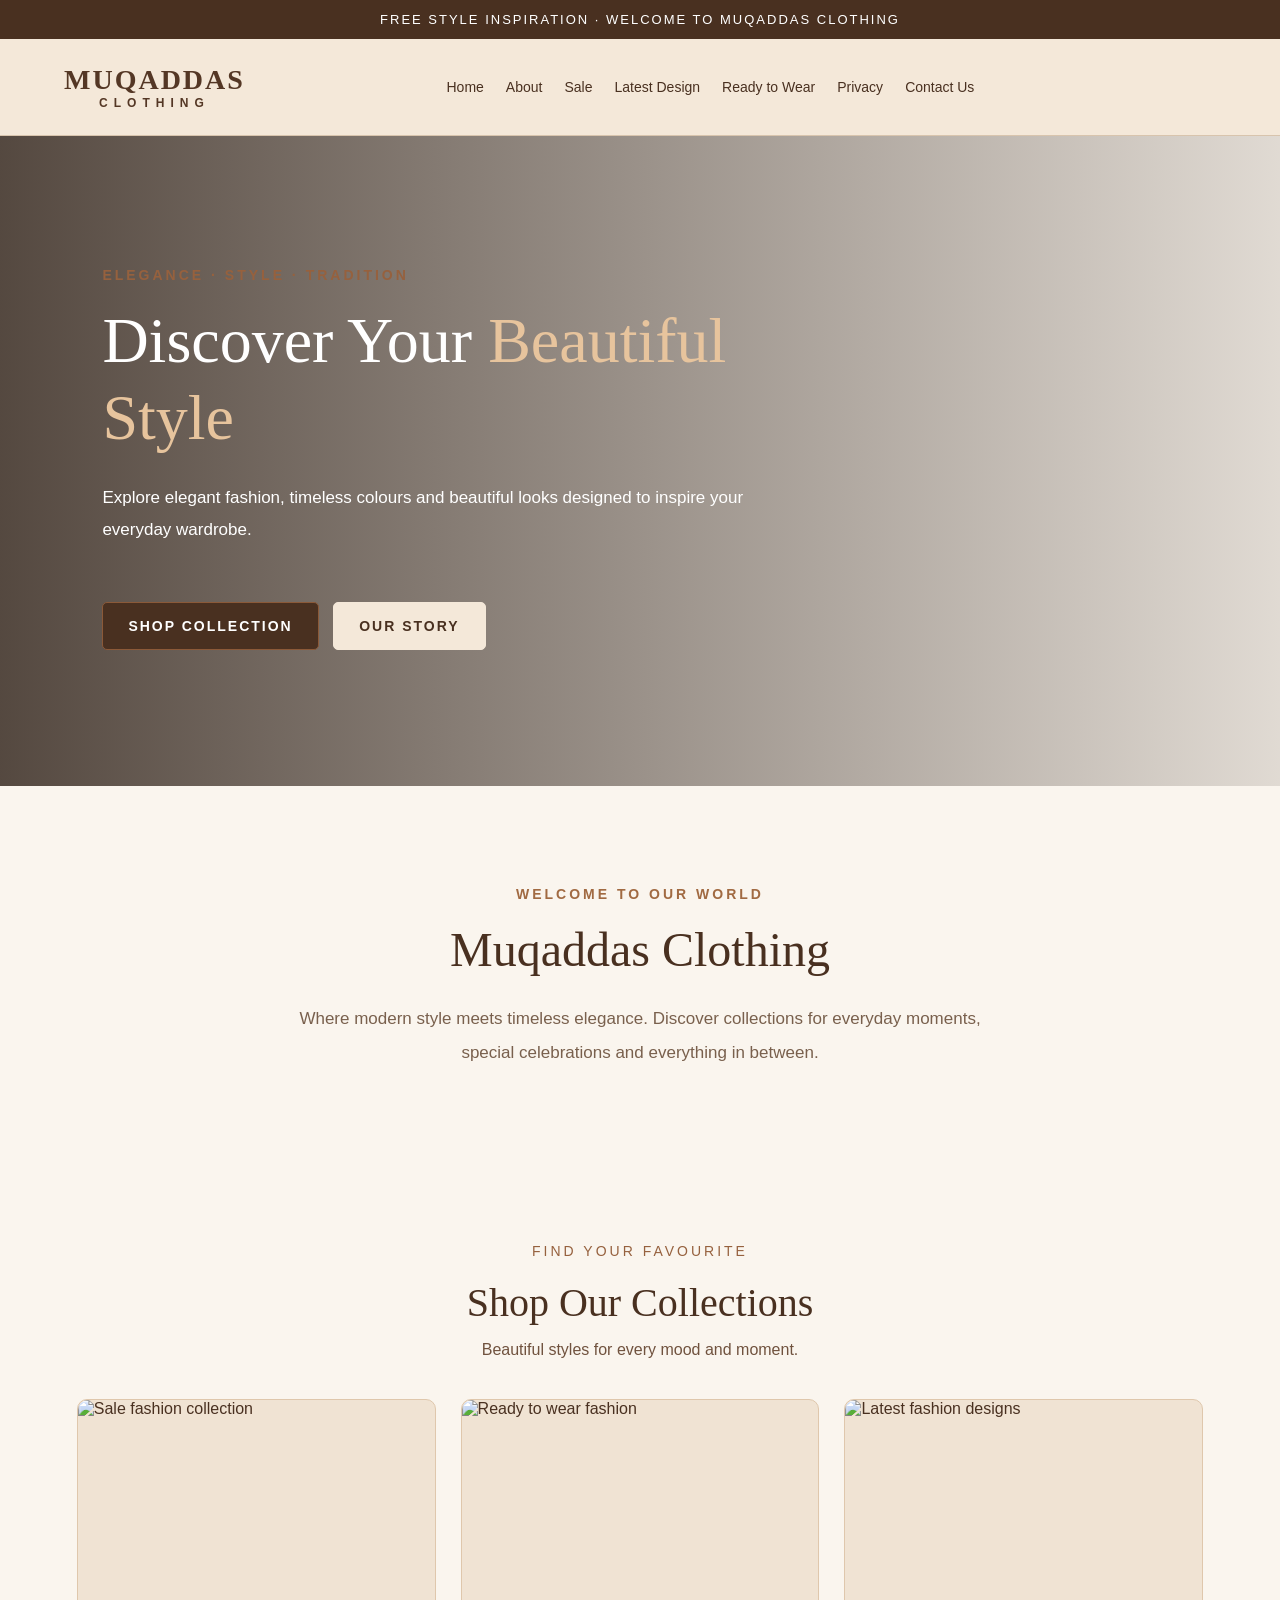
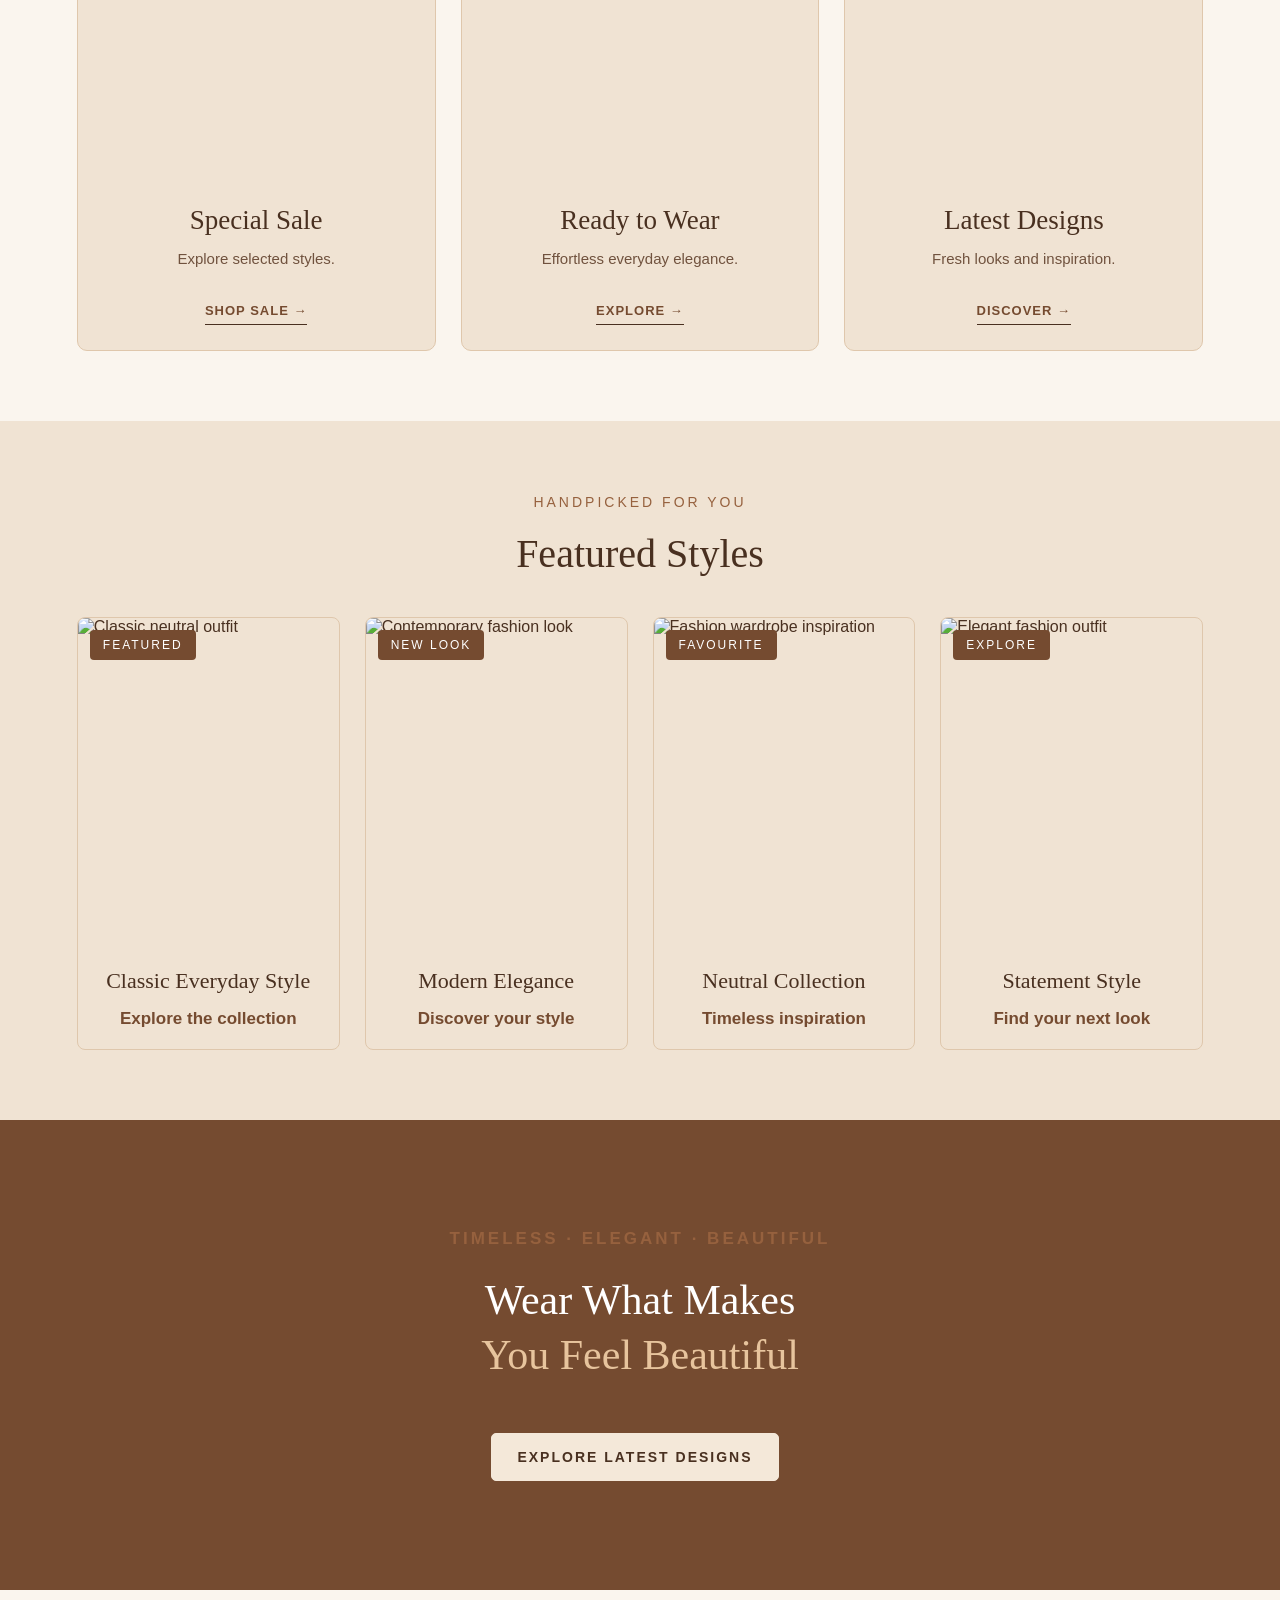
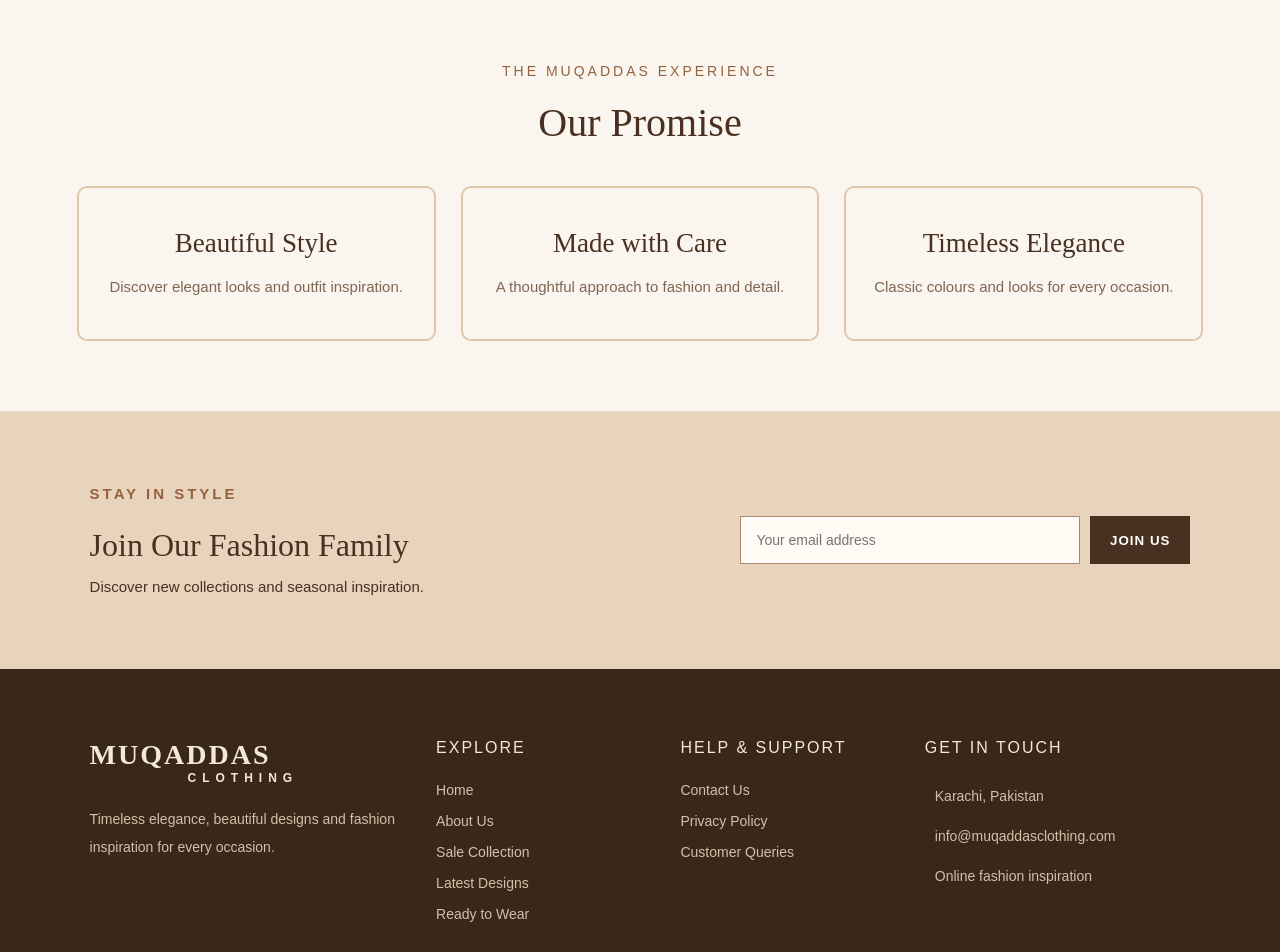
==== commit b1b7b580: "Add files via upload" ====
--- a/index.html
+++ b/index.html
@@ -38,7 +38,6 @@
                 <li><a href="sale.html">Sale</a></li>
                 <li><a href="latest-design.html">Latest Design</a></li>
                 <li><a href="ready-to-wear.html">Ready to Wear</a></li>
-                <li><a href="gallery.html">Gallery</a></li>
                 <li><a href="privacy.html">Privacy</a></li>
                 <li><a href="contact.html">Contact Us</a></li>
             </ul>
